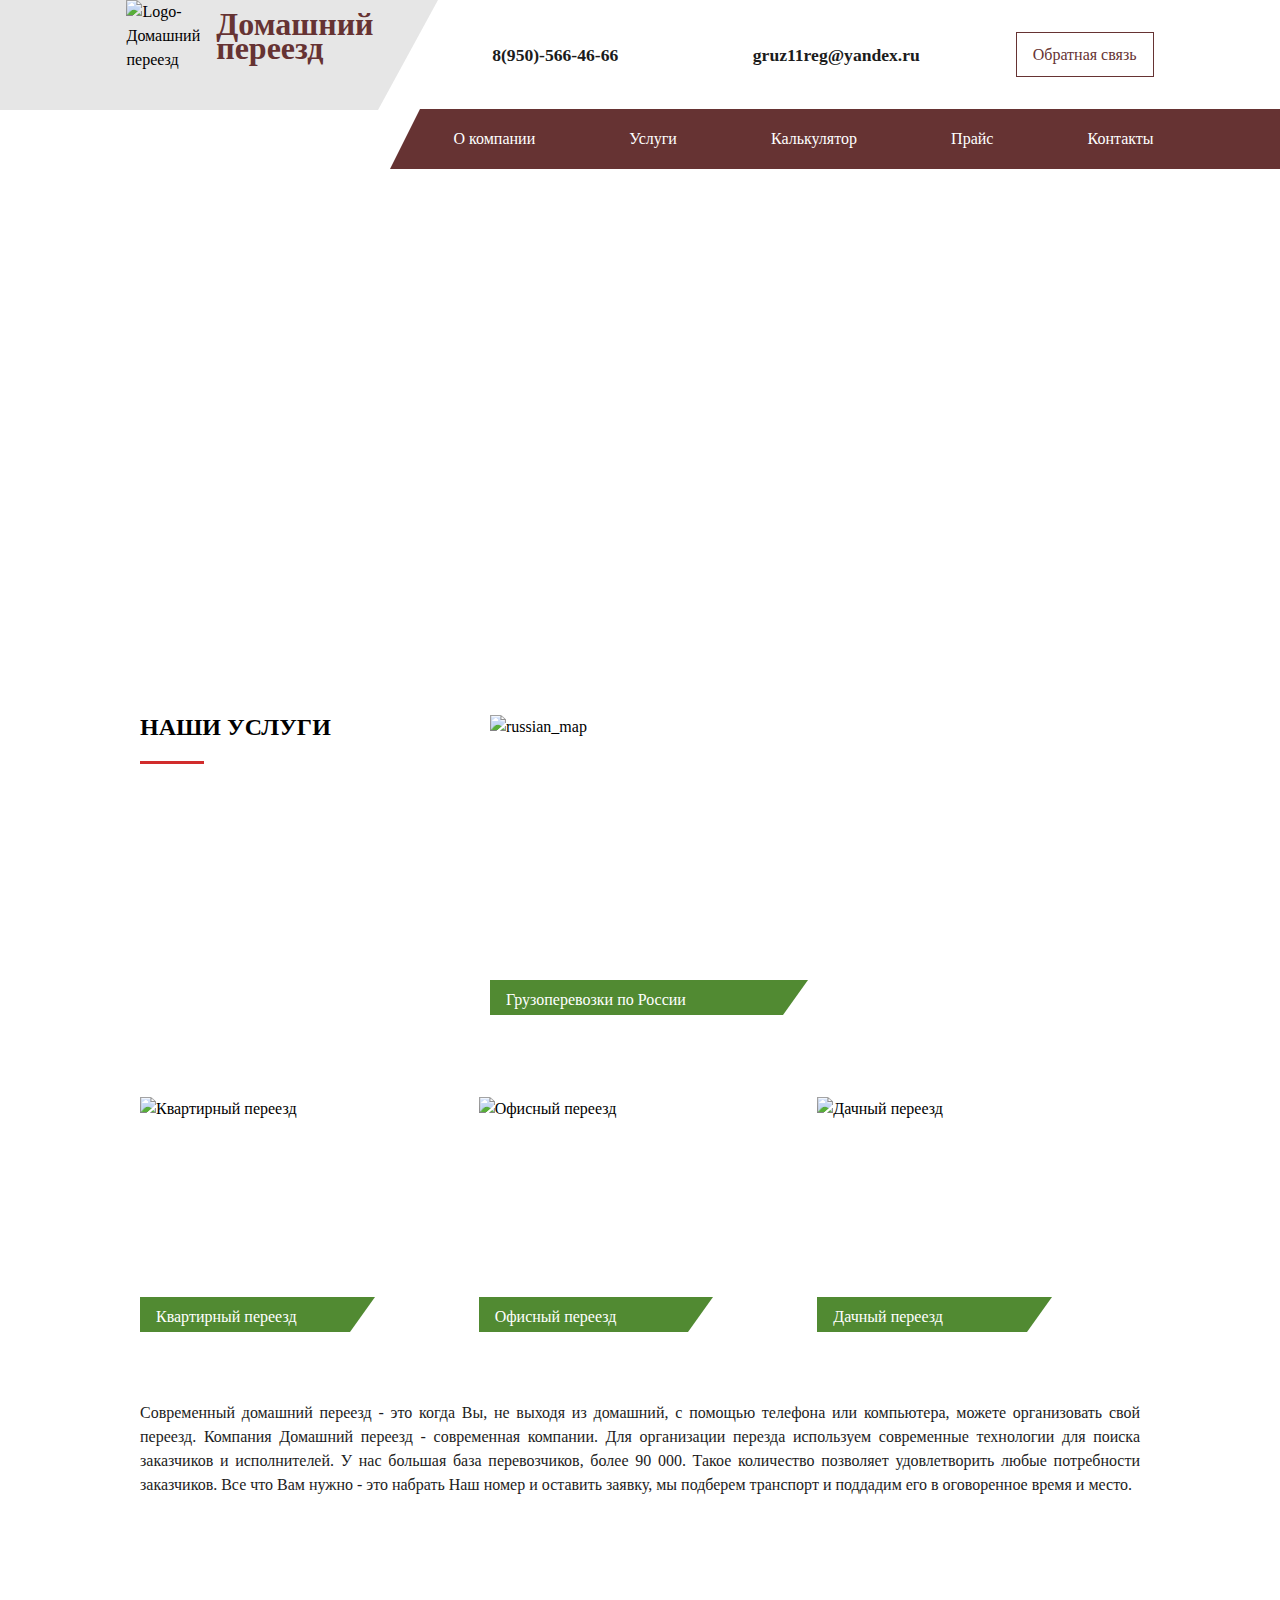
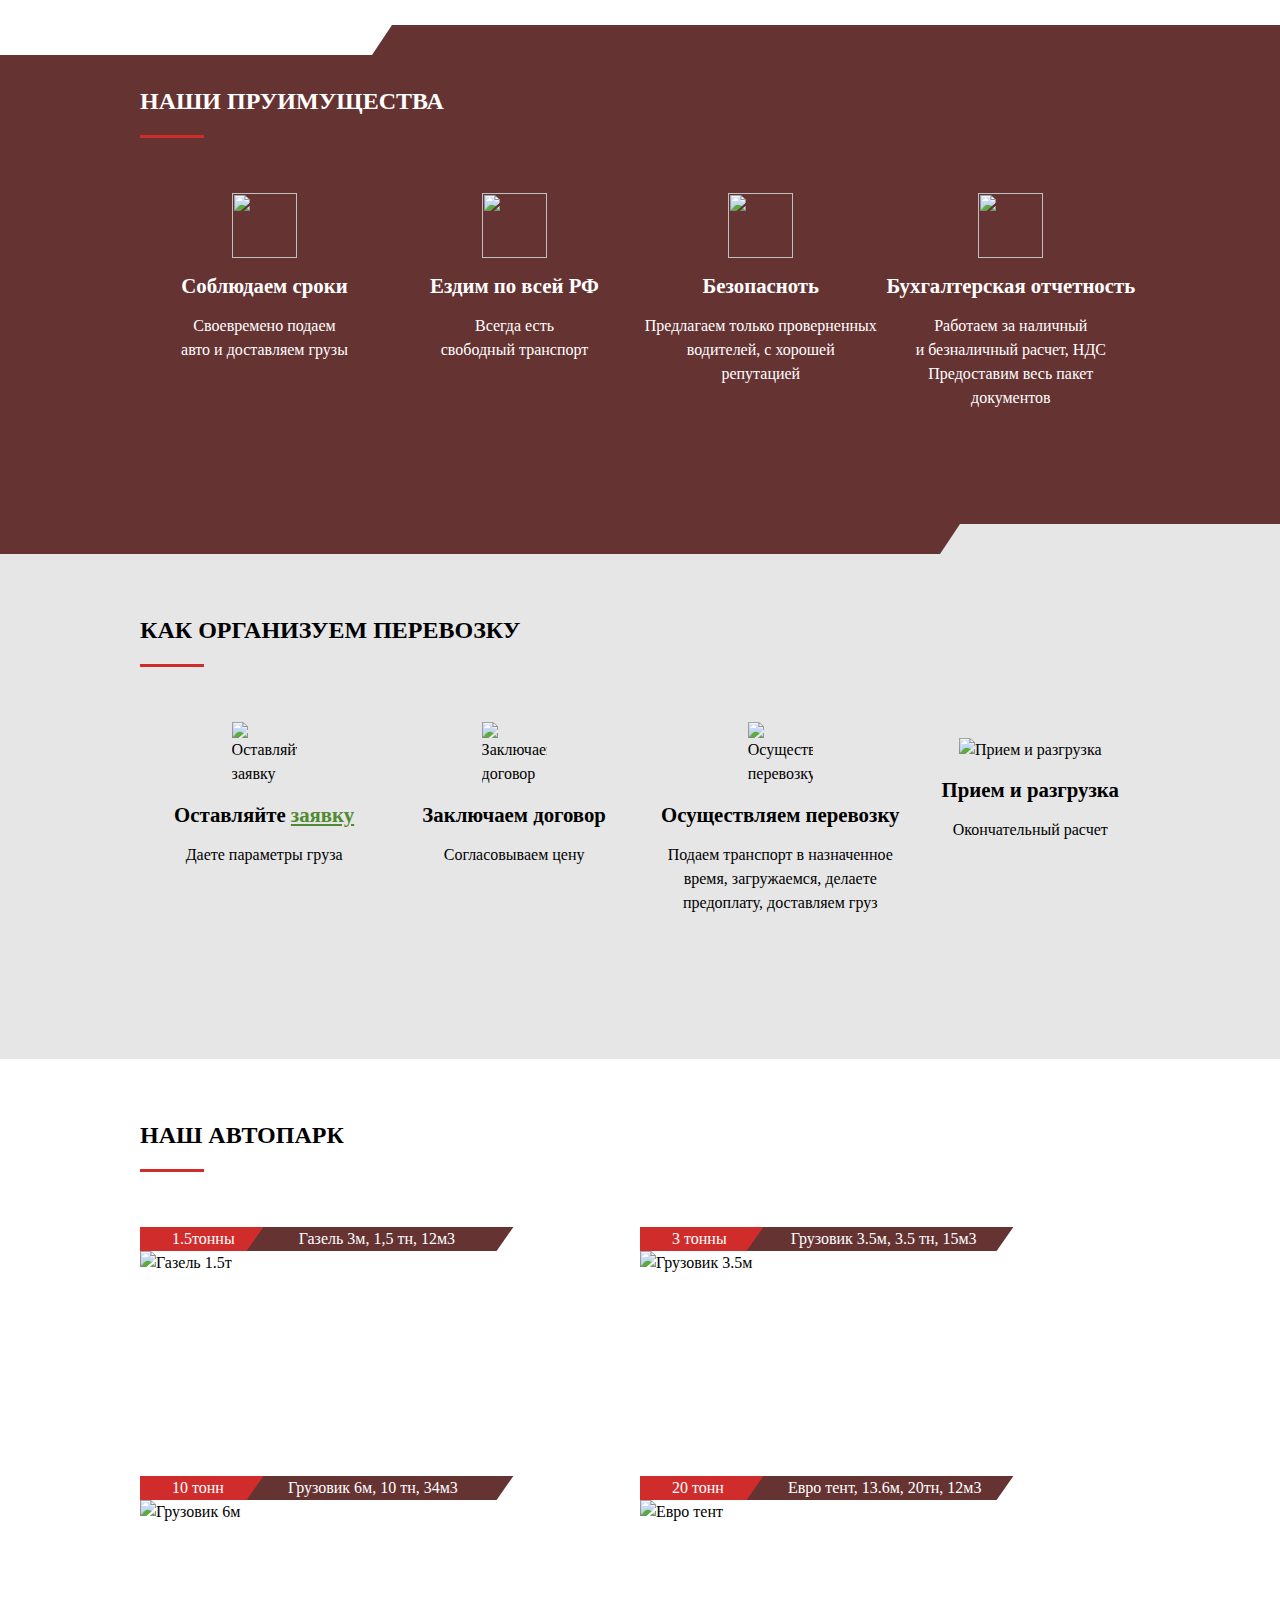
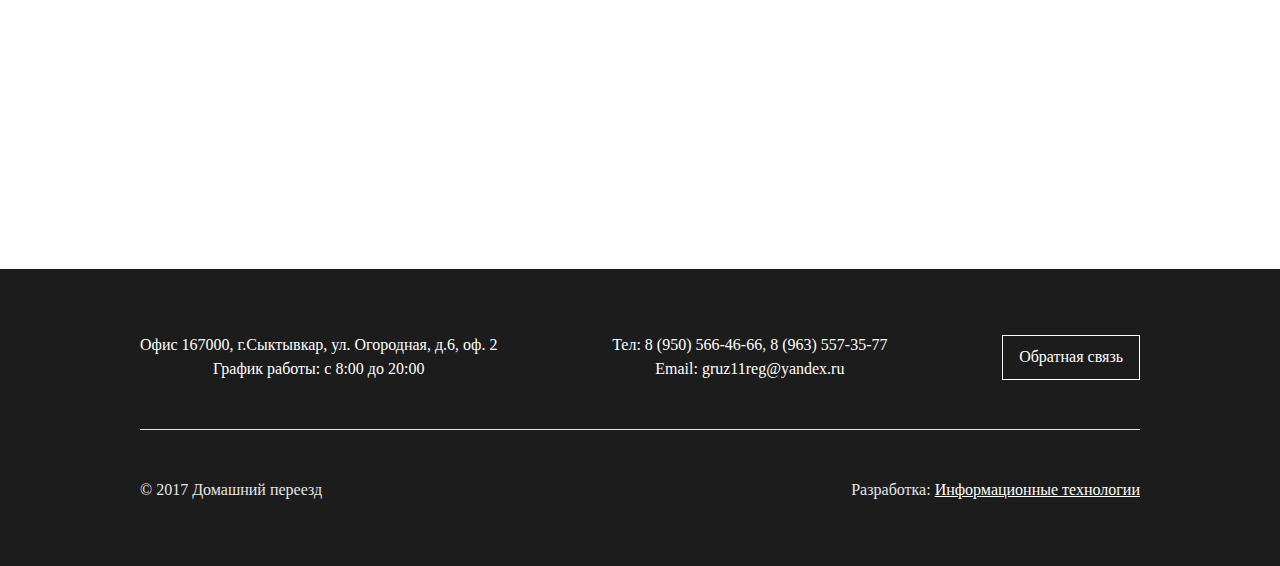
==== index.html @ 8b0a61b8 "." ====
<!DOCTYPE html>
<html lang="en" dir="ltr">
  <head>
    <meta charset="utf-8">
    <title>Домашний переезд</title>
    <meta name="viewport" content="width=device-width, initial-scale=1">
    <link rel="stylesheet" href="css/style.css">
    <script src='https://kit.fontawesome.com/a076d05399.js'></script>
  </head>
  <body>
    <div class="wrapper">
      <header class="header">
<!-- NAVIGATION START -->
        <nav class="nav nav__container">
          <div class="nav__logo">
            <img src="images/nav/logo.png" alt="Logo-Домашний переезд">
            <a href="index.html" class="logo">
              Домашний <br> переезд
            </a>
          </div>
          <div class="nav__main">
            <div class="nav__title">
              <ul class="nav__title-list">
                <li class="nav__title-item phone">
                  <a href="#" class="">8(950)-566-46-66</a>
                </li>
                <li class="nav__title-item email">
                  <a href="#">gruz11reg@yandex.ru</a>
                </li>
                <li class="nav__button">
                  <a href="#modal_ob" type="button" name="nav__button" class="button button_nav">
                    Обратная связь
                  </a>
                </li>
              </ul>
            </div>
            <div class="nav__subtitle">
              <ul class="nav__list">
                <li class="nav__link sub__nav">
                  <a href="about.html">О компании</a>
                  <ul class="sub-nav__list">
                    <li class="sub-nav__link">
                      <a href="requisites.html" class="sub-nav__link">Реквезиты</a>
                    </li>
                    <li class="sub-nav__link">
                      <a href="documents.html">Шаблоны Договора</a>
                    </li>
                    <li class="sub-nav__link">
                      <a href="#">Политика Конфидециальности</a>
                    </li>
                    <li class="sub-nav__link">
                      <a href="#">8(950)-566-46-66</a>
                    </li>
                    <li class="sub-nav__link">
                      <a href="#">gruz11reg@yandex.ru</a>
                    </li>
                  </ul>
                </li>
                <li class="nav__link sub__nav">
                  <a href="#">Услуги</a>
                  <ul class="sub-nav__list">
                    <li class="sub-nav__link">
                      <a href="#" class="sub-nav__link">Домашние переезды</a>
                    </li>
                    <li class="sub-nav__link">
                      <a href="#">Офисные переезды</a>
                    </li>
                  <li class="sub-nav__link">
                    <a href="#">Дачные переезды</a>
                  </li>
                  <li class="sub-nav__link">
                    <a href="#">Грузоперевозки по России</a>
                  </li>
                </ul>
              </li>
              <li class="nav__link">
                <a href="calculator.html">Калькулятор</a>
              </li>
              <li class="nav__link">
                <a href="price.html">Прайс</a>
              </li>
              <li class="nav__link">
                <a href="contact.html">Контакты</a>
              </li>
              <ul class="nav__mobile">
                <ul class="nav__icons">
                  <li>
                    <i class="fas fa-times"></i>
                  </li>
                  <li>
                    <i class="fas fa-bars"></i>
                  </li>
                </ul>
                <ul class="nav__mobile-links">
                  <li class="nav__mobile-item">
                    <a href="about.html">О компании</a>
                  </li>
                  <li class="nav__mobile-item">
                    <a href="services.html">Услуги</a>
                  </li>
                  <li class="nav__mobile-item">
                    <a href="calculator.html">Калькулятор</a>
                  </li>
                  <li class="nav__mobile-item">
                    <a href="price.html">Прайс</a>
                  </li>
                  <li class="nav__mobile-item">
                    <a href="contact.html">Контакты</a>
                  </li>
                </ul>
              </ul>
            </ul>
          </div>
        </div>
      </nav>
<!-- NAVIGATION END -->
    </header>
<!-- MAIN START -->
    <section class="main">
      <div class="main__container container">
        <div class="main__title">
          <h1>"За словом дело, <br> за делом результат"</h1>
        </div>
      </div>
    </section>
<!-- MAIN END -->
<!-- SERVICES START -->
    <section class="services">
      <div class="services__container container">
        <div class="main__content">
          <div class="services__top">
            <div class="services__title title">
              <h2>Наши услуги</h2>
            </div>
            <div class="services__subtitle">
              <ul class="services__list">
                <li class="services__item-img sub-img">
                  <img src="images/banner.png" alt="russian_map" title="russian_map">
                </li>
                <li class="services__link-item subtitle-link active--link">
                  <a href="#" class="services__link">Грузоперевозки по России</a>
                </li>
              </ul>
            </div>
          </div>
          <div class="services__bottom">
            <ul class="services__list">
              <li class="services__item-img">
                <img src="images/img1.jpg" alt="Квартирный переезд">
              </li>
              <li class="services__link-item">
                <a href="#" class="services__link">Квартирный переезд</a>
              </li>
            </ul>
            <ul class="services__list">
              <li class="services__item-img">
                <img src="images/img2.jpg"  alt="Офисный переезд">
              </li>
              <li class="services__link-item">
                <a href="#" class="services__link">Офисный переезд</a>
              </li>
            </ul>
            <ul class="services__list">
              <li class="services__item-img">
                <img src="images/img3.jpg"  alt="Дачный переезд">
              </li>
              <li class="services__link-item">
                <a href="#" class="services__link">Дачный переезд</a>
              </li>
            </ul>
          </div>
          <div class="services__description">
            <p class="services__text">Современный домашний переезд - это когда Вы, не выходя из домашний,
              с помощью телефона или компьютера, можете организовать свой переезд.
              Компания Домашний переезд - современная компании. Для организации перезда
              используем современные технологии для поиска заказчиков и исполнителей.
              У нас большая база перевозчиков, более 90 000. Такое количество позволяет
              удовлетворить любые потребности заказчиков. Все что Вам нужно - это набрать
              Наш номер и оставить заявку, мы подберем транспорт и поддадим его в
              оговоренное время и место.
            </p>
          </div>
        </div>
      </div>
    </section>
<!-- SERVICES END -->
<!-- ADVANTEGES START -->
    <section class="advanteges">
      <div class="advanteges__container container">
        <div class="main__content">
          <div class="advanteges__title title">
            <h2>Наши пруимущества</h2>
          </div>
          <div class="advanteges__subtitle subtitle subtitle-list">
            <ul class="advanteges__list list-icon">
              <li class="advanteges__item item">
                <img class="icon" src="images/icons_advanteges/time.png" alt="">
                <div class="advanteges__description description">
                  <h3>Соблюдаем сроки</h3>
                  <p>Своевремено подаем <br>авто и доставляем грузы</p>
                </div>
              </li>
              <li class="advanteges__item item">
                <img class="icon" src="images/icons_advanteges/way.png" alt="">
                <div class="advanteges__description description">
                  <h3>Ездим по всей РФ</h3>
                  <p>Всегда есть <br>свободный транспорт</p>
                </div>
              </li>
            </ul>
            <ul class="advanteges__list list-icon">
              <li class="advanteges__item item">
                <img class="icon" src="images/icons_advanteges/safety.png" alt="">
                <div class="advanteges__description description">
                  <h3>Безопасноть</h3>
                  <p>Предлагаем только проверненных <br> водителей, с хорошей <br> репутацией</p>
                </div>
              </li>
              <li class="advanteges__item item">
                <img class="icon" src="images/icons_advanteges/list.png" alt="">
                <div class="advanteges__description description">
                  <h3>Бухгалтерская отчетность</h3>
                  <p>Работаем за наличный <br> и безналичный расчет, НДС <br>
                  Предоставим весь пакет <br>документов </p>
                </div>
              </li>
            </ul>
          </div>
        </div>
      </div>
    </section>
<!-- ADVANTEGES END -->
<!-- TRANSPORTATION START -->
    <section class="transportation">
      <div class="transportation__container container">
        <div class="main__content">
          <div class="transportation__title title">
            <h2>Как организуем перевозку</h2>
          </div>
          <div class="transportation__subtitle subtitle subtitle-list">
            <!-- блок иконок начало-->
            <ul class="transportation__list list-icon">
              <!-- иконка с описанием  начало -->
              <li class="transportation__item item">
                <img class="icon" src="images/icons_transport/checklist.png" alt="Оставляйте заявку">
                <div class="transportation__description description">
                  <h3>
                    Оставляйте
                    <a href="#" class="transportation__link">заявку</a>
                  </h3>
                  <p>Даете параметры груза</p>
                </div>
              </li>
              <!-- иконка с описанием  конец -->
              <li class="transportation__item item">
                <img class="icon" src="images/icons_transport/document.png" alt="Заключаем договор">
                <div class="transportation__description description">
                  <h3>Заключаем договор</h3>
                  <p>Согласовываем цену</p>
                </div>
              </li>
            </ul>
            <!-- блок иконок конец-->
            <!-- блок иконок начало-->
            <ul class="transportation__list list-icon">
              <li class="transportation__item item">
                <img class="icon" src="images/icons_transport/truck.png" alt="Осуществляем перевозку">
                <div class="transportation__description description">
                  <h3>Осуществляем перевозку</h3>
                  <p>Подаем транспорт в назначенное <br> время, загружаемся,
                    делаете<br> предоплату, доставляем груз</p>
                </div>
              </li>
              <li class="transportation__item item">
                <img src="images/icons_transport/dev_box.png" alt="Прием и разгрузка">
                <div class="transportation__description description">
                  <h3>Прием и разгрузка</h3>
                  <p>Окончательный расчет</p>
                </div>
              </li>
            </ul>
            <!-- блок иконок конец-->
          </div>
        </div>
      </div>
    </section>
<!-- TRANSPORTATION END -->
<!-- TRUCKS START -->
    <section class="trucks">
      <div class="trucks__container container">
        <div class="main__content">
          <div class="trucks__title title">
            <h2>Наш Автопарк</h2>
          </div>
          <div class="trucks__category subtitle">
            <div class="trucks__description">
              <div class="trucks__list">
                <div class="trucks__item">
                  <div class="trucks__truckDescription">
                    <ul class="trucks__item-description">
                      <li>1.5тонны</li>
                      <li>Газель 3м, 1,5 тн, 12м3</li>
                    </ul>
                  </div>
                  <div class="trucks__imageTruck">
                    <img src="images/trucks/truck1.jpg" alt="Газель 1.5т">
                  </div>
                </div>
                <div class="trucks__item">
                  <div class="trucks__truckDescription">
                    <ul class="trucks__item-description">
                      <li>3 тонны</li>
                      <li>Грузовик 3.5м, 3.5 тн, 15м3</li>
                    </ul>
                  </div>
                  <div class="trucks__imageTruck">
                    <img src="images/trucks/truck2.jpg" alt="Грузовик 3.5м">
                  </div>
                </div>
              </div>
              <div class="trucks__list">
                <div class="trucks__item">
                  <div class="trucks__truckDescription">
                    <ul class="trucks__item-description">
                      <li>10 тонн</li>
                      <li>Грузовик 6м, 10 тн, 34м3</li>
                    </ul>
                  </div>
                  <div class="trucks__imageTruck">
                    <img src="images/trucks/truck3.jpg" alt="Грузовик 6м">
                  </div>
                </div>
                <div class="trucks__item">
                  <div class="trucks__truckDescription">
                    <ul class="trucks__item-description">
                      <li>20 тонн</li>
                      <li>Евро тент, 13.6м, 20тн, 12м3</li>
                    </ul>
                  </div>
                  <div class="trucks__imageTruck">
                    <img src="images/trucks/truck4.jpg" alt="Евро тент">
                  </div>
                </div>
              </div>
            </div>
          </div>
        </div>
      </div>
    </section>
<!-- TRUCKS END -->
<!-- FOOTER START -->
    <footer class="footer">
      <div class="footer__container container">
        <div class="main__content">
          <div class="footer__title">
            <ul class="footer__list">
              <li class="footer__item">
                Офис 167000, г.Сыктывкар, ул. Огородная, д.6, оф. 2
              </li>
              <li class="footer__item">
                График работы: с 8:00 до 20:00
              </li>
            </ul>
            <ul class="footer__list">
              <li class="footer__item">
                Тел: 8 (950) 566-46-66, 8 (963) 557-35-77
              </li>
              <li class="footer__item">
                Email: gruz11reg@yandex.ru
              </li>
            </ul>
            <ul class="footer__list">
              <li class="footer__button">
                <a href="#modal_ob" type="button" name="nav__button" class="button footer__button">
                  Обратная связь
                </a>
              </li>
            </ul>
        </div>
        <div class="footer__subtitle">
          <ul class="footer__list-sub">
            <li class="footer__item-sub">
              © 2017 Домашний переезд
            </li>
            <li class="footer__item-sub">
              Разработка: <a href="#">Информационные технологии</a>
            </li>
          </ul>
        </div>
      </div>
    </div>
    </footer>
<!-- FOOTER END -->
    <div class="popup" id="modal">
      <div class="popup__overlay">
        <div class="popup__body">
          <div class="popup__list modal_ob_list">
            <ul>
              <li>Оставить заявку</li>
              <li>Закрыть</li>
              <li>
                <a href="#" class="popup__close button__close">
                  <i class="fas fa-times"></i>
                </a>
              </li>
            </ul>
          </div>
          <div class="popup__fields">
            <form class="popup-z__container" action="index.html" method="post">
              <label for="popup-z__name">Имя</label>
              <input id="popup-z__name" type="text" name="name" value="Имя">
              <label for="popup-z__phone">Телефон</label>
              <input id="popup-z__phone" type="phone" name="phone" value="Телефон">
              <label for="popup-z__text">Краткая информация</label>
              <textarea name="name" rows="8" cols="80"></textarea>
            </form>
            <div class="custom__checkbox" >
              <input id="custom__checkbox" type="checkbox" name="checkbox" value="checkbox">
              <label for="custom__checkbox">Согласен на обработку <br> персональных данных </label>
            </div>
          </div>
          <a href="#modal_ob" type="button" name="nav__button" class="button button__popup-z">
            Обратная связь
          </a>
        </div>
      </div>
    </div>
  </div>
  <div class="popup" id="modal_ob">
    <div class="popup__overlay">
      <div class="popup__body body-modal_ob">
        <div class="popup__list">
          <ul>
            <li>Форма обратной связи</li>
            <li>Закрыть</li>
            <li>
              <a href="#" class="popup__close button__close">
                <i class="fas fa-times"></i>
              </a>
            </li>
          </ul>
        </div>
        <div class="popup__fields">
          <form class="popup__container" action="index.html" method="post">
            <label for="popup-ob__name">Ваше имя</label>
            <input id="popup-ob__name" type="text" name="name" value="Имя">
            <label for="popup-ob__phone">Телефон</label>
            <input id="popup-ob__phone" type="phone" name="phone" value="Телефон">
          </form>
          <div class="custom__checkbox" >
            <input id="custom__checkbox" type="checkbox" name="checkbox" value="checkbox">
            <label for="custom__checkbox">Согласен на обработку <br> персональных данных </label>
          </div>
        </div>
        <a href="#modal_ob" type="button" name="nav__button" class="button button__popup-z">
          Обратная связь
        </a>
      </div>
    </div>
  </div>
    <script
			  src="https://code.jquery.com/jquery-3.5.1.js"
			  integrity="sha256-QWo7LDvxbWT2tbbQ97B53yJnYU3WhH/C8ycbRAkjPDc="
			  crossorigin="anonymous"></script>
    <script type="text/javascript" src="js/script.js"></script>
  </body>
</html>
---- css/style.css ----
* {
  margin: 0;
  padding: 0;
  box-sizing: border-box; }

html {
  height: 100vh;
  line-height: 1.5rem;
  -webkit-text-size-adjust: 100%;
  /* 2 */ }

a {
  display: inline-block;
  text-decoration: none;
  color: #FFF;
  cursor: pointer; }

a,
a:hover,
a:focus,
a:active,
a.active {
  outline: 0; }

ul {
  list-style: none; }

select {
  /* for Firefox */
  /*remove arrow*/
  -moz-appearance: none;
  /* for Chrome */
  -webkit-appearance: none; }
  select::-ms-expand {
    display: none; }

button,
input {
  outline: none; }

body {
  margin: 0;
  padding: 0;
  box-sizing: border-box;
  height: 100%; }

main {
  display: block; }

h1 {
  font-size: 1.5rem;
  margin: 0.67em 0; }

hr {
  box-sizing: content-box;
  /* 1 */
  height: 0;
  /* 1 */
  overflow: visible;
  /* 2 */ }

abbr[title] {
  border-bottom: none;
  /* 1 */
  text-decoration: underline;
  /* 2 */
  -webkit-text-decoration: underline dotted;
  text-decoration: underline dotted;
  /* 2 */ }

img {
  border-style: none; }

button,
input,
optgroup,
select,
textarea {
  font-family: inherit;
  /* 1 */
  font-size: 100%;
  /* 1 */
  margin: 0;
  /* 2 */ }

button,
input {
  /* 1 */
  overflow: visible; }

button,
select {
  /* 1 */
  text-transform: none; }

button,
[type="button"],
[type="reset"],
[type="submit"] {
  -webkit-appearance: button; }

button::-moz-focus-inner,
[type="button"]::-moz-focus-inner,
[type="reset"]::-moz-focus-inner,
[type="submit"]::-moz-focus-inner {
  border-style: none;
  padding: 0; }

button:-moz-focusring,
[type="button"]:-moz-focusring,
[type="reset"]:-moz-focusring,
[type="submit"]:-moz-focusring {
  outline: 1px dotted ButtonText; }

textarea {
  overflow: auto; }

[type="checkbox"],
[type="radio"] {
  box-sizing: border-box;
  /* 1 */
  padding: 0;
  /* 2 */ }

[type="number"]::-webkit-inner-spin-button,
[type="number"]::-webkit-outer-spin-button {
  height: auto; }

[type="search"] {
  -webkit-appearance: textfield;
  /* 1 */
  outline-offset: -2px;
  /* 2 */ }

[type="search"]::-webkit-search-decoration {
  -webkit-appearance: none; }

::-webkit-file-upload-button {
  -webkit-appearance: button;
  /* 1 */
  font: inherit;
  /* 2 */ }

template {
  display: none; }

[hidden] {
  display: none; }

.nav__mobile {
  display: none; }
.nav__icons {
  display: none;
  padding: 1rem; }
.nav__mobile-links {
  position: absolute;
  top: 0;
  left: 0;
  width: 100%;
  height: 100vh;
  z-index: -1;
  display: flex;
  align-items: center;
  justify-content: center;
  flex-direction: column;
  background-color: #e6e6e6;
  opacity: 0;
  transform: scale(0);
  transition: .5s; }
.nav__mobile-item {
  padding: 1.5rem; }
  .nav__mobile-item > a {
    font-size: 2rem;
    color: #000; }
  .nav__mobile-item > a:hover {
    color: #000; }

.menu_open .nav__mobile-links {
  opacity: 1;
  transform: scale(1); }

.menu_open .nav__icons .fa-times {
  display: block; }

.menu_open .nav__icons .fa-bars {
  display: none; }

.fa-times {
  font-size: 1.5rem;
  color: #663333; }

.fa-bars {
  font-size: 1.5rem;
  color: #FFF; }

@media screen and (max-width: 1199px) {
  .nav__mobile {
    display: block; }

  .nav__list {
    justify-content: space-between; }

  .nav__link {
    display: none;
    padding: 0 1rem;
    font-size: 1rem;
    color: #FFF; }
    .nav__link:last-child {
      padding-right: 0rem; }
    .nav__link > a:hover {
      color: #000; }

  .nav__icons {
    display: flex;
    align-items: center;
    justify-content: center;
    flex-direction: row;
    z-index: 10;
    cursor: pointer; }

  .nav__icons .fa-times {
    display: none; } }
.wrapper {
  display: flex;
  align-items: normal;
  justify-content: normal;
  flex-direction: column;
  min-height: 100%;
  overflow: hidden; }

.header {
  position: relative; }

.main__content {
  padding: 4rem 0; }

.nav__container {
  max-width: 1000px;
  margin: 0 auto; }

.container {
  max-width: 1000px;
  margin: 0 auto; }

.logo {
  display: flex;
  align-items: center;
  justify-content: center;
  flex-direction: row;
  margin: 0 5rem 0 1rem;
  font-size: 2rem;
  color: #663333;
  font-weight: 900; }

.nav {
  display: flex;
  align-items: baseline;
  justify-content: center;
  flex-direction: row; }
  .nav__logo {
    flex: 0 0 30%;
    display: flex;
    align-items: center;
    justify-content: flex-end;
    flex-direction: row; }
  .nav__main {
    flex: 0 0 70%;
    z-index: 1;
    display: flex;
    align-items: center;
    justify-content: center;
    flex-direction: column;
    align-self: flex-start;
    background-color: #FFF; }
  .nav__title {
    width: 100%;
    margin: 2rem 0; }
  .nav__title-item > a {
    font-size: 1.1rem;
    color: #1c1c1c;
    font-weight: bold; }
  .nav__subtitle {
    width: 100%; }
  .nav__subtitle::before {
    content: "";
    position: absolute;
    z-index: -1;
    bottom: 0;
    height: 0;
    width: 100%;
    border-bottom: 60px solid #663333;
    border-left: 30px solid transparent;
    transform: translateX(-4rem); }
  .nav__link {
    position: relative;
    padding: 18px 0; }

.nav__logo::before {
  content: "";
  position: absolute;
  z-index: -1;
  top: 0;
  height: 0;
  width: 100%;
  border-top: 110px solid #e6e6e6;
  border-right: 60px solid transparent;
  transform: translateX(-1rem); }

.button {
  display: inline-block;
  padding: .6rem 1rem;
  border: 1px solid #663333;
  background: none;
  color: #663333;
  cursor: pointer;
  transition: .5s; }

.button_nav:hover {
  background-color: #663333;
  color: #FFF; }

.phone::before,
.email::before {
  content: "\f87b";
  margin-right: 1rem;
  font-family: "Font Awesome 5 Free";
  font-weight: 900;
  color: #663333;
  font-size: 1.5rem; }

.email::before {
  content: "\f0e0"; }

.nav__list,
.nav__title-list {
  display: flex;
  align-items: center;
  justify-content: space-between;
  flex-direction: row; }

@media screen and (max-width: 1199px) {
  .container {
    padding: 5rem 1rem; }

  .nav {
    flex-flow: column; }
    .nav__main {
      width: 100%; }
    .nav__title {
      margin: 0; }
    .nav__title-list {
      display: none; }
    .nav__list {
      justify-content: flex-end; }
    .nav__logo {
      width: 100%;
      justify-content: center;
      text-align: center; }
    .nav__logo::before {
      border-right: 0;
      transform: translateX(0); }
    .nav__subtitle::before {
      left: 0;
      border-left: 0;
      transform: translateX(0); }

  .logo {
    margin-right: 0; } }
.sub-nav__list {
  display: none;
  position: absolute;
  top: 60px;
  left: -25px;
  min-width: 300px;
  background-color: #FFF; }

.nav__list > li:hover .sub-nav__list {
  display: block; }

.nav__link {
  position: relative; }
.nav__link:hover::before {
  content: '';
  position: absolute;
  bottom: 0;
  width: 100%;
  height: 3px;
  background-color: #d12c2c; }

.sub-nav__link > a {
  position: relative;
  z-index: 10;
  color: #000;
  padding: .8rem 2.5rem;
  width: 100%;
  transition: .5s; }
  .sub-nav__link > a:hover {
    background-color: #d12c2c;
    color: #FFF; }
  .sub-nav__link > a:before {
    content: "\f054";
    position: absolute;
    left: 20px;
    color: #000;
    font-family: "Font Awesome 5 Free";
    font-weight: 900;
    font-size: .7rem; }
  .sub-nav__link > a:hover:before {
    color: #FFF; }

.sub__nav > a:before {
  content: "\f0dd";
  position: absolute;
  right: -20px;
  color: #FFF;
  font-family: "Font Awesome 5 Free";
  font-weight: 900;
  font-size: 1rem; }

.main {
  flex: 1 0 auto;
  position: relative;
  overflow-x: hidden;
  width: 100%;
  height: 50vh;
  background: url(../images/main/main.png) no-repeat center center;
  background-size: cover; }
  .main__container {
    height: 100%; }
  .main__title > h1 {
    color: #FFF;
    font-size: calc(35px + (50 - 35) * ((100vw - 320px) / (1920 - 320)));
    line-height: 2.5rem; }

.main__container::before {
  content: "";
  position: absolute;
  bottom: 0;
  height: 0;
  width: 100%;
  border-bottom: 25px solid #FFF;
  border-left: 24px solid transparent;
  z-index: 1;
  transform: translateX(46rem); }

.main__title {
  display: flex;
  align-items: flex-end;
  justify-content: flex-end;
  flex-direction: row;
  height: 100%;
  padding: 3rem 0; }

@media screen and (max-width: 1199px) {
  .main__title {
    justify-content: center;
    align-items: center; } }
.title {
  width: 100%; }
  .title > h2 {
    position: relative;
    font-size: 1.5rem;
    color: #000;
    font-weight: bold;
    text-transform: uppercase; }
    .title > h2::before {
      position: absolute;
      content: "";
      bottom: -25px;
      height: 3px;
      width: 4rem;
      background-color: #d12c2c; }

.subtitle {
  margin: 5rem 0; }

.services,
.services__bottom,
.services__subtitle {
  display: flex;
  align-items: center;
  justify-content: center;
  flex-direction: row; }

.services {
  flex: 1 0 auto;
  flex-flow: column; }
  .services__top {
    margin: 2rem 0;
    display: flex;
    align-items: flex-start;
    justify-content: normal;
    flex-direction: row; }
  .services__title {
    flex: 0 0 35%; }
  .services__subtitle {
    flex: 0 0 65%; }
  .services__link {
    position: relative;
    z-index: 1;
    bottom: 0;
    margin: .5rem 0;
    padding: 0 1rem;
    width: 60%; }
  .services__link-item {
    position: relative; }
  .services__link-item:before {
    content: "";
    position: absolute;
    z-index: -1;
    left: 0;
    height: 0%;
    width: 65%;
    border-top: 35px solid #518a32;
    border-right: 25px solid transparent;
    transition: .5s; }
  .services__list {
    flex: 1;
    position: relative; }
  .services__item-img {
    position: relative;
    width: 100%;
    padding-bottom: 20%;
    min-height: 200px; }
  .services__list:nth-child(even) {
    margin: 0 1rem; }
  .services__item-img > img {
    position: absolute;
    top: 0;
    left: 0;
    width: 100%;
    height: 100%;
    -o-object-position: center;
    object-position: center;
    -o-object-fit: cover;
    object-fit: cover; }
  .services__text {
    font-size: 1rem;
    color: #1c1c1c;
    text-align: justify; }
  .services__description {
    padding: 4rem 0; }

.sub-img {
  position: relative;
  width: 100%;
  padding-bottom: 35%;
  min-height: 350px; }

.subtitle-link {
  position: absolute;
  transform: translateY(-85px);
  width: 450px; }

@media screen and (max-width: 991px) {
  .title {
    margin-bottom: 3rem; }

  .services__subtitle {
    width: 100%; }
  .services__list {
    width: 100%; }
  .services__top {
    flex-flow: column; } }
@media screen and (max-width: 768px) {
  .services__bottom {
    flex-direction: column; }

  .services__list:nth-child(even) {
    margin: 3rem 0; } }
.advanteges {
  flex: 1 0 auto;
  background-color: #663333; }
  .advanteges__container {
    position: relative; }
  .advanteges__title > h2 {
    color: #FFF; }
  .advanteges__description > p {
    color: #FFF; }

.description {
  display: flex;
  align-items: center;
  justify-content: flex-start;
  flex-direction: column;
  margin-top: 1rem; }
  .description > h3 {
    margin-bottom: 1rem;
    font-size: 1.3rem;
    color: #FFF; }
  .description > p {
    text-align: center; }

.list-icon {
  display: flex;
  align-items: baseline;
  justify-content: space-around;
  flex-direction: row;
  width: 100%; }

.icon {
  height: 65px;
  width: 65px; }

.subtitle-list {
  display: flex;
  align-items: baseline;
  justify-content: center;
  flex-direction: row; }

.advanteges {
  overflow-x: hidden; }

.advanteges__container::after {
  content: "";
  position: absolute;
  top: 0;
  height: 0;
  width: 100%;
  border-top: 30px solid #FFF;
  border-right: 20px solid transparent;
  z-index: 1;
  transform: translateX(-48rem); }

.advanteges__container::before {
  content: "";
  position: absolute;
  bottom: 0;
  height: 0;
  width: 100%;
  border-bottom: 30px solid #e6e6e6;
  border-left: 20px solid transparent;
  z-index: 1;
  transform: translateX(50rem); }

@media screen and (max-width: 991px) {
  .subtitle-list {
    flex-flow: column; }

  .item {
    margin-bottom: 1.5rem; } }
@media screen and (max-width: 768px) {
  .list-icon {
    flex-flow: column;
    justify-content: center;
    align-items: center; } }
.transportation {
  flex: 1 0 auto;
  background-color: #e6e6e6; }
  .transportation__link {
    color: #518a32;
    text-decoration: underline; }

.transportation__description > h3 {
  color: #000; }

.item {
  display: flex;
  align-items: center;
  justify-content: flex-start;
  flex-direction: column; }

.transportation__item {
  position: relative; }
  .transportation__item::before {
    position: absolute;
    right: -50px;
    top: 35px;
    content: "\f30b";
    font-family: "Font Awesome 5 Free";
    font-weight: 900;
    color: #000;
    font-size: 1rem; }

@media screen and (max-width: 768px) {
  .transportation__item {
    position: relative; }
    .transportation__item::before {
      position: absolute;
      top: -25px;
      content: "\f30b";
      font-family: "Font Awesome 5 Free";
      font-weight: 900;
      color: #000;
      font-size: 1rem; } }
.trucks__description {
  position: relative;
  display: flex;
  align-items: center;
  justify-content: center;
  flex-direction: column;
  width: 100%; }
.trucks__list {
  display: inherit;
  flex-flow: row;
  width: 100%; }
.trucks__item {
  width: 100%; }
.trucks__truckDescription {
  width: 100%; }
.trucks__item-description {
  display: flex;
  position: relative;
  z-index: 1;
  width: 100%;
  overflow: hidden; }
  .trucks__item-description > li {
    margin: 0 2rem;
    color: #FFF; }
.trucks__imageTruck {
  position: relative;
  padding-bottom: 45%;
  min-height: 175px; }
.trucks__imageTruck > img {
  position: absolute;
  top: 0;
  left: 0;
  width: 100%;
  height: 100%;
  -o-object-position: center;
  object-position: center;
  -o-object-fit: cover;
  object-fit: cover; }

.trucks__item-description::before {
  content: "";
  position: absolute;
  z-index: -1;
  top: 0;
  left: 0;
  height: 100%;
  width: 365px;
  background-color: #663333;
  transform: skewX(-35deg); }

.trucks__item-description::after {
  content: "";
  position: absolute;
  z-index: -1;
  top: 0;
  left: -10px;
  height: 100%;
  width: 125px;
  background-color: #d12c2c;
  transform: skewX(-35deg); }

@media screen and (max-width: 991px) {
  .trucks__list {
    flex-flow: column; }

  .trucks__item-description::before {
    width: 300px; }

  .trucks__item-description::after {
    width: 100px; }

  .trucks__item-description > li {
    margin: 0 1rem; } }
.footer {
  flex: 0 0 auto;
  background-color: #1c1c1c; }
  .footer__title {
    display: flex;
    align-items: center;
    justify-content: space-between;
    flex-direction: row;
    margin-bottom: 3rem; }
  .footer__list {
    display: flex;
    align-items: center;
    justify-content: center;
    flex-direction: column; }
  .footer__item {
    color: #FFF; }
  .footer__button {
    color: #FFF;
    border-color: #FFF; }
  .footer__subtitle {
    border-top: 1px solid #e6e6e6; }
  .footer__list-sub {
    margin-top: 3rem;
    display: flex;
    align-items: center;
    justify-content: space-between;
    flex-direction: row; }
  .footer__item-sub {
    color: #e6e6e6; }
  .footer__item-sub > a {
    text-decoration: underline; }

.footer__button:hover {
  background-color: #FFF;
  color: #000; }

@media screen and (max-width: 1199px) {
  .footer__container {
    padding: 5rem 1rem; } }
@media screen and (max-width: 991px) {
  .footer__title {
    flex-flow: column; }

  .footer__list {
    margin-bottom: 1rem; } }
@media screen and (max-width: 768px) {
  .footer__list-sub {
    flex-flow: column; }

  .footer__item-sub {
    margin-bottom: 1rem; } }
.about {
  flex: 1 0 auto; }
  .about__text {
    padding: 1rem 0; }

.contact {
  flex: 1 0 auto; }
  .contact__subtitle {
    margin-top: 5rem; }
  .contact__subtitle > h3 {
    margin-bottom: 2rem; }
  .contact__map {
    margin-top: 3rem; }
  .contact__button {
    margin: 3rem 0 5rem 0;
    border: 1px solid #518a32;
    color: #518a32; }
  .contact__button:hover {
    background-color: #518a32;
    color: #FFF; }

#map {
  width: 100%;
  height: 400px; }

.documents {
  flex: 1 0 auto; }
  .documents__subtitle > h3 {
    padding-bottom: 2rem; }
  .documents__list, .documents__item {
    display: flex;
    align-items: center;
    justify-content: flex-start;
    flex-direction: row; }
  .documents__item:nth-child(even) {
    padding-left: 1rem; }
  .documents__item > a {
    color: #518a32;
    text-decoration: underline;
    padding-left: 1rem; }

.requisites {
  flex: 1 0 auto; }
  .requisites__subtitle {
    margin-top: 5rem; }
  .requisites__download {
    display: flex;
    align-items: center;
    justify-content: flex-start;
    flex-direction: row; }
  .requisites__download {
    margin-top: 2rem; }
  .requisites__download > a {
    color: #518a32;
    text-decoration: underline;
    padding-left: 1rem; }

.ourServices {
  flex: 1 0 auto; }
  .ourServices__subtitle {
    margin-top: 5rem; }
  .ourServices__description {
    margin: 2rem 0; }
  .ourServices__description > ul {
    margin: 2rem 0;
    display: flex;
    align-items: flex-start;
    justify-content: center;
    flex-direction: column; }
  .ourServices__description > ul > li {
    position: relative;
    display: inline-block;
    width: 215px;
    margin: .5rem 0;
    padding: 0 1rem;
    background-color: #518a32;
    color: #FFF; }
  .ourServices__description > ul > li:before {
    content: '';
    position: absolute;
    z-index: -1;
    top: 0;
    left: 0;
    width: 100%;
    height: 100%;
    border-top: 25px solid #518a32;
    border-right: 25px solid transparent; }

.calculator {
  flex: 1 0 auto; }
  .calculator__select {
    margin-top: 5rem; }
  .calculator__destanation {
    display: flex;
    align-items: normal;
    justify-content: normal;
    flex-direction: row; }
  .calculator__item {
    padding-right: 2rem;
    display: flex;
    align-items: normal;
    justify-content: normal;
    flex-direction: column; }

.calculator__item > select, input {
  min-height: 35px;
  width: 100%;
  padding: 0 1rem;
  border: none;
  background-color: #e6e6e6;
  color: #000; }

.weigh {
  position: relative;
  flex: 0 0 15%; }
  .weigh:before {
    position: absolute;
    right: 45px;
    bottom: 5px;
    content: "\f0dd";
    font-family: "Font Awesome 5 Free";
    font-weight: 900;
    color: #000;
    font-size: 1rem; }

.fromLocation, .toLocation {
  flex: 0 0 30%; }

@media screen and (max-width: 991px) {
  .calculator__destanation {
    flex-flow: column; }

  .calculator__item {
    padding-right: 0; } }
.price {
  flex: 1 0 auto; }
  .price__weigh {
    position: relative;
    display: flex; }
  .price__weigh::after {
    content: '';
    z-index: -1;
    position: absolute;
    top: 0;
    left: 0;
    border-right: 25px solid transparent;
    border-top: 40px solid #663333;
    width: 60%; }
  .price__item {
    position: relative;
    width: 125px;
    padding: .5rem 1rem;
    cursor: pointer; }
  .price__item > a {
    position: relative;
    color: #FFF;
    z-index: 2; }

.breadcrumb {
  margin: 1rem 0; }
  .breadcrumb__list {
    display: flex;
    align-items: center;
    padding: 1rem 0; }
  .breadcrumb__item > a {
    color: #663333; }
  .breadcrumb__item {
    position: relative;
    padding-right: 1.5rem; }
    .breadcrumb__item:not(:last-child):before {
      position: absolute;
      right: 10px;
      content: "\f054";
      font-family: "Font Awesome 5 Free";
      font-weight: 900;
      color: #000;
      font-size: .5rem; }

.price__item::before {
  content: '';
  z-index: -1;
  position: absolute;
  top: 0;
  left: 0;
  border-right: 25px solid transparent;
  border-top: 40px solid #663333;
  width: 80%; }

.price__weigh > li:hover::before {
  content: '';
  z-index: 1;
  position: absolute;
  top: 0;
  left: 0;
  border-right: 25px solid transparent;
  border-top: 40px solid #d12c2c;
  width: 80%; }

.price__weigh::after {
  content: '';
  z-index: -1;
  position: absolute;
  top: 0;
  left: 0;
  border-right: 25px solid transparent;
  border-top: 40px solid #663333;
  width: 60%; }

.trucks-price {
  display: flex;
  flex-direction: row; }
  .trucks-price__image {
    padding: 1rem; }
  .trucks-price__description-model {
    display: flex;
    padding: 2rem;
    width: 100%; }
  .trucks-price__picture {
    display: flex;
    flex: 1; }
    .trucks-price__picture__image {
      flex: 1;
      position: relative;
      width: 100%;
      padding-bottom: 15%;
      min-height: 100px;
      overflow: hidden; }
      .trucks-price__picture__image > img {
        position: absolute;
        top: 0;
        left: 0;
        width: 100%;
        height: 100%;
        -o-object-position: center;
        object-position: center;
        -o-object-fit: cover;
        object-fit: cover; }
  .trucks-price__description {
    flex: 1;
    background-color: #e6e6e6; }
  .trucks-price__model {
    flex: 1; }

.description-truck__list {
  flex: 1;
  margin-bottom: 1rem; }
  .description-truck__list > li:nth-child(even) {
    padding: 1rem 0; }

@media screen and (max-width: 991px) {
  .price__weigh {
    flex-flow: column; }
  .price__item {
    margin: .5rem 0; }
  .price__weigh::after {
    transform: scale(0);
    width: 0; }

  .trucks {
    flex-flow: column; }
    .trucks__picture {
      flex-flow: column; }
    .trucks__image {
      display: flex;
      justify-content: center; } }
.popup {
  display: none;
  position: fixed;
  z-index: 100;
  left: 0;
  top: 0;
  width: 100%;
  height: 100%; }

.popup__open {
  display: block; }

.popup__overlay {
  position: absolute;
  display: flex;
  align-items: center;
  justify-content: center;
  flex-direction: column;
  width: 100%;
  height: 100%;
  background-color: rgba(49, 41, 41, 0.88); }

.popup__body {
  position: relative;
  overflow-x: hidden;
  display: flex;
  align-items: center;
  justify-content: center;
  flex-direction: column;
  width: 400px;
  height: 600px;
  background-color: #FFF; }
  .popup__body > button {
    width: 35%;
    border: 1px solid #663333;
    color: #663333; }
  .popup__body:before {
    content: "";
    position: absolute;
    z-index: 1;
    top: 0;
    left: 0;
    height: 0;
    width: 100%;
    border-top: 45px solid #633;
    border-right: 30px solid transparent;
    transform: translateX(-10rem); }

.popup__list {
  position: absolute;
  top: 0;
  left: 0;
  z-index: 1;
  color: #663333;
  width: 100%; }
  .popup__list > ul {
    display: flex;
    align-items: center;
    justify-content: space-between;
    flex-direction: row; }
  .popup__list > ul > li:first-child {
    color: #FFF;
    padding-left: 6rem; }
  .popup__list > ul > li:nth-child(2) {
    margin-left: 3rem; }

.popup__close {
  color: #663333; }
  .popup__close > i {
    padding: 10px;
    color: #663333;
    cursor: pointer; }

.popup__container {
  max-width: 250px; }
  .popup__container > textarea {
    padding: .6rem;
    width: 100%;
    height: 120px;
    border: none;
    background-color: #e6e6e6; }

.popup__container {
  align-self: center; }
  .popup__container > input {
    border: none;
    background-color: #e6e6e6;
    padding: .6rem; }

.checkbox {
  position: relative;
  padding: 1rem 0;
  display: flex;
  flex-flow: row-reverse; }
  .checkbox > input {
    flex: 0 0 30%; }
  .checkbox > label {
    flex: 0 0 70%; }

.custom__checkbox {
  display: flex;
  justify-content: center;
  position: relative;
  margin: 1rem 0; }

#custom__checkbox {
  position: absolute;
  z-index: -1;
  opacity: 0; }

#custom__checkbox + label {
  display: inline-flex;
  align-items: center;
  -webkit-user-select: none;
  -moz-user-select: none;
  -ms-user-select: none;
  user-select: none; }

#custom__checkbox + label::before {
  content: '';
  position: absolute;
  display: inline-block;
  top: 0;
  left: 0;
  width: 1rem;
  height: 1rem;
  flex-shrink: 0;
  flex-grow: 0;
  border: 1px solid #663333;
  margin-right: 0.5em;
  background-repeat: no-repeat;
  background-position: center center;
  background-size: 50% 50%; }

#custom__checkbox:checked + label::before {
  border-color: #e6e6e6;
  background-color: #e6e6e6;
  background-image: url("data:image/svg+xml,%3csvg xmlns='http://www.w3.org/2000/svg' viewBox='0 0 8 8'%3e%3cpath fill='%23fff' d='M6.564.75l-3.59 3.612-1.538-1.55L0 4.26 2.974 7.25 8 2.193z'/%3e%3c/svg%3e"); }

.button__popup-z:hover {
  background-color: #663333;
  color: #FFF; }

@media screen and (max-width: 991px) {
  .popup__body {
    width: 300px; } }
.body-modal_ob {
  height: 400px; }

.modal_ob_list > ul > li:first-child {
  color: #FFF;
  padding-left: 4rem; }

/*# sourceMappingURL=style.css.map */
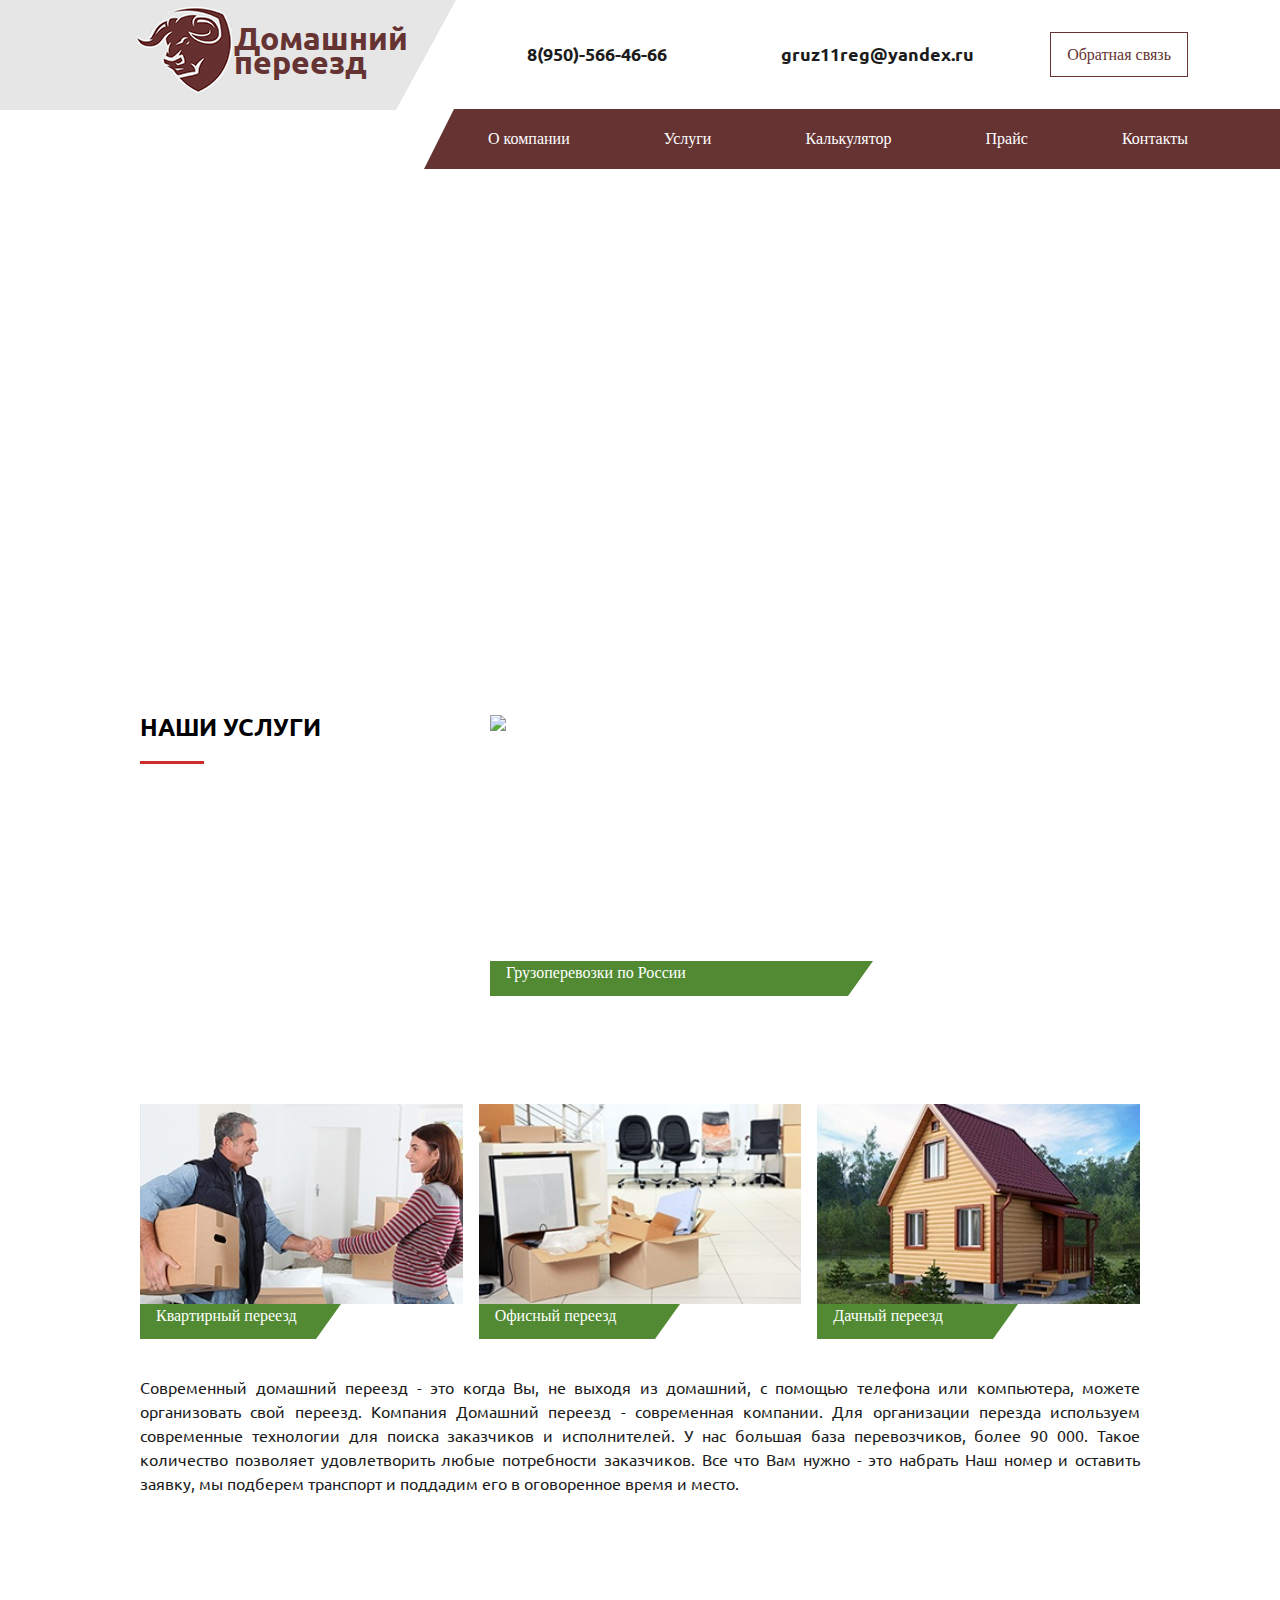
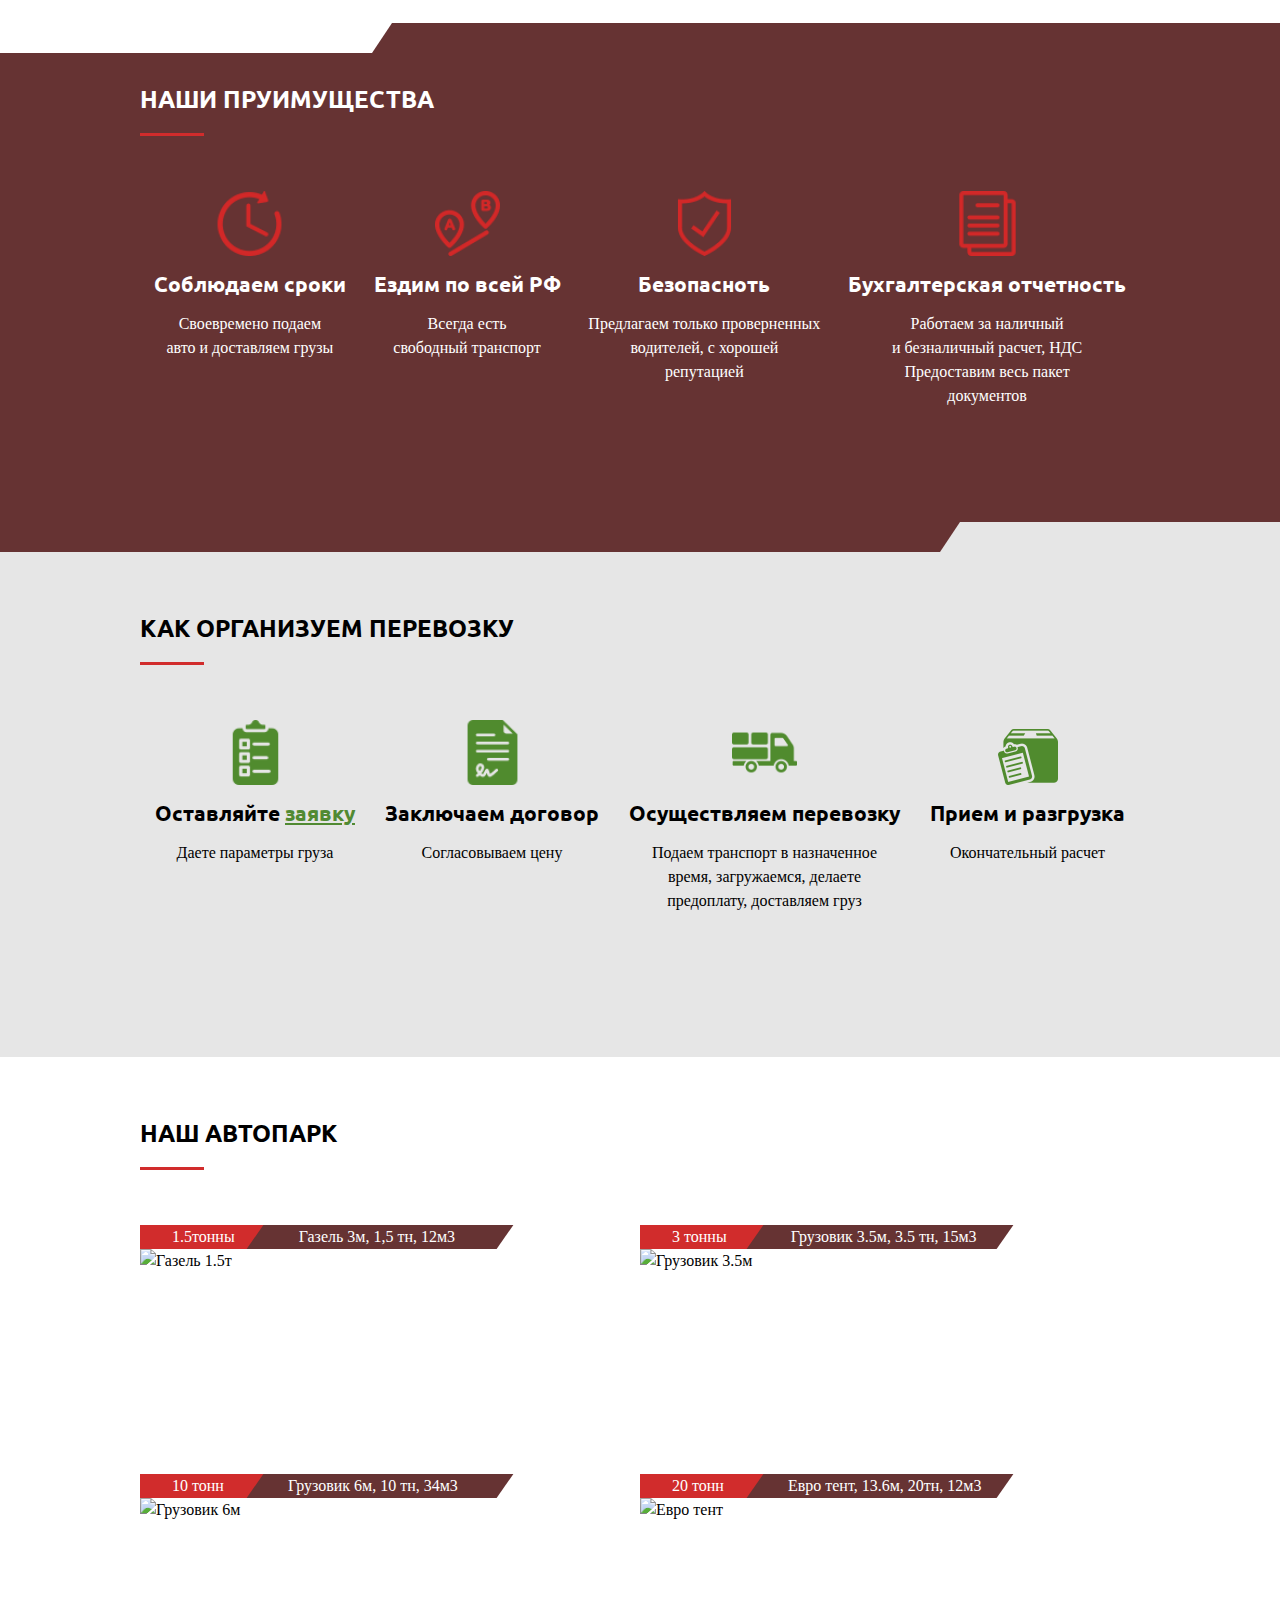
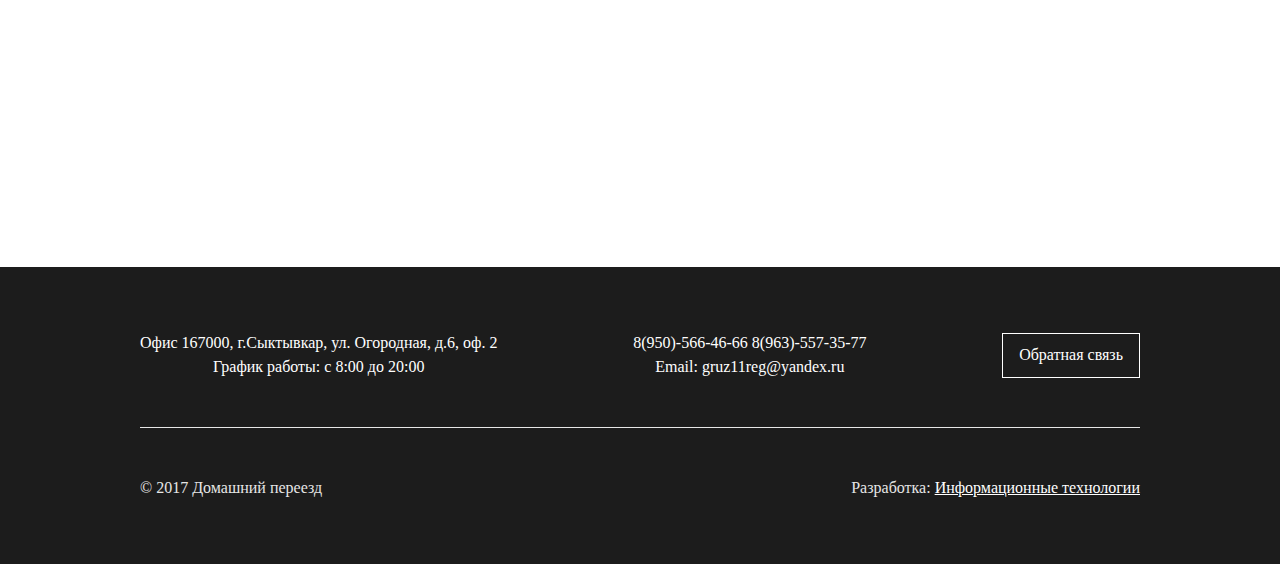
==== commit 9110a113: "." ====
--- a/index.html
+++ b/index.html
@@ -1,5 +1,5 @@
 <!DOCTYPE html>
-<html lang="en" dir="ltr">
+<html lang="en">
   <head>
     <meta charset="utf-8">
     <title>Домашний переезд</title>
@@ -9,26 +9,26 @@
   </head>
   <body>
     <div class="wrapper">
-      <header class="header">
+      <div class="content">
+
+        <header class="header">
 <!-- NAVIGATION START -->
         <nav class="nav nav__container">
-          <div class="nav__logo">
-            <img src="images/nav/logo.png" alt="Logo-Домашний переезд">
-            <a href="index.html" class="logo">
+          <a href="index.html" class="logo">
+            <img src="images/nav/logo.svg" alt="Logo-Домашний переезд">
               Домашний <br> переезд
-            </a>
-          </div>
+          </a>
           <div class="nav__main">
             <div class="nav__title">
               <ul class="nav__title-list">
                 <li class="nav__title-item phone">
-                  <a href="#" class="">8(950)-566-46-66</a>
+                  <a href="tel:+7 (950) 566 46 66" class="">8(950)-566-46-66</a>
                 </li>
                 <li class="nav__title-item email">
-                  <a href="#">gruz11reg@yandex.ru</a>
+                  <a href="mailto:gruz11reg@yandex.ru">gruz11reg@yandex.ru</a>
                 </li>
                 <li class="nav__button">
-                  <a href="#modal_ob" type="button" name="nav__button" class="button button_nav">
+                  <a href="#popup"  name="nav__button" class="button button_nav popup-link">
                     Обратная связь
                   </a>
                 </li>
@@ -82,7 +82,7 @@
               <li class="nav__link">
                 <a href="contact.html">Контакты</a>
               </li>
-              <ul class="nav__mobile">
+              <li class="nav__mobile">
                 <ul class="nav__icons">
                   <li>
                     <i class="fas fa-times"></i>
@@ -108,7 +108,7 @@
                     <a href="contact.html">Контакты</a>
                   </li>
                 </ul>
-              </ul>
+              </li>
             </ul>
           </div>
         </div>
@@ -129,45 +129,38 @@
       <div class="services__container container">
         <div class="main__content">
           <div class="services__top">
-            <div class="services__title title">
+            <div class="services__title">
               <h2>Наши услуги</h2>
             </div>
             <div class="services__subtitle">
-              <ul class="services__list">
-                <li class="services__item-img sub-img">
-                  <img src="images/banner.png" alt="russian_map" title="russian_map">
-                </li>
-                <li class="services__link-item subtitle-link active--link">
-                  <a href="#" class="services__link">Грузоперевозки по России</a>
-                </li>
-              </ul>
+              <div class="services__item">
+               <a href="#" class="services__item-img sub-img">
+                 <img src="images/banner.png" alt="russian_map" title="russian_map">
+                 <p class="services__item-text ">Грузоперевозки по России</p>
+               </a>
+             </div>
             </div>
           </div>
           <div class="services__bottom">
-            <ul class="services__list">
-              <li class="services__item-img">
-                <img src="images/img1.jpg" alt="Квартирный переезд">
-              </li>
-              <li class="services__link-item">
-                <a href="#" class="services__link">Квартирный переезд</a>
-              </li>
-            </ul>
-            <ul class="services__list">
-              <li class="services__item-img">
-                <img src="images/img2.jpg"  alt="Офисный переезд">
-              </li>
-              <li class="services__link-item">
-                <a href="#" class="services__link">Офисный переезд</a>
-              </li>
-            </ul>
-            <ul class="services__list">
-              <li class="services__item-img">
-                <img src="images/img3.jpg"  alt="Дачный переезд">
-              </li>
-              <li class="services__link-item">
-                <a href="#" class="services__link">Дачный переезд</a>
-              </li>
-            </ul>
+            <div class="services__item">
+              <a href="#" class="services__item-img">
+                <img src="images/apart__delivery.jpg" alt="Квартирный переезд">
+                <p class="services__item-text">Квартирный переезд</p>
+              </a>
+            </div>
+            <div class="services__item">
+              <a href="#" class="services__item-img">
+                <img src="images/office__delivery.jpg"  alt="Офисный переезд">
+                <p class="services__item-text">Офисный переезд</p>
+              </a>
+            </div>
+            <div class="services__item">
+              <a class="services__item-img">
+                <img src="images/house__delivery.jpg"  alt="Дачный переезд">
+                <p class="services__item-text">Дачный переезд</p>
+              </a>
+            </div>
+
           </div>
           <div class="services__description">
             <p class="services__text">Современный домашний переезд - это когда Вы, не выходя из домашний,
@@ -188,36 +181,32 @@
     <section class="advanteges">
       <div class="advanteges__container container">
         <div class="main__content">
-          <div class="advanteges__title title">
             <h2>Наши пруимущества</h2>
-          </div>
           <div class="advanteges__subtitle subtitle subtitle-list">
             <ul class="advanteges__list list-icon">
               <li class="advanteges__item item">
-                <img class="icon" src="images/icons_advanteges/time.png" alt="">
+                <img class="icon" src="images/icons_advanteges/clock.svg" alt="">
                 <div class="advanteges__description description">
                   <h3>Соблюдаем сроки</h3>
                   <p>Своевремено подаем <br>авто и доставляем грузы</p>
                 </div>
               </li>
               <li class="advanteges__item item">
-                <img class="icon" src="images/icons_advanteges/way.png" alt="">
+                <img class="icon" src="images/icons_advanteges/location.svg" alt="">
                 <div class="advanteges__description description">
                   <h3>Ездим по всей РФ</h3>
                   <p>Всегда есть <br>свободный транспорт</p>
                 </div>
               </li>
-            </ul>
-            <ul class="advanteges__list list-icon">
               <li class="advanteges__item item">
-                <img class="icon" src="images/icons_advanteges/safety.png" alt="">
+                <img class="icon" src="images/icons_advanteges/shield.svg" alt="">
                 <div class="advanteges__description description">
                   <h3>Безопасноть</h3>
                   <p>Предлагаем только проверненных <br> водителей, с хорошей <br> репутацией</p>
                 </div>
               </li>
               <li class="advanteges__item item">
-                <img class="icon" src="images/icons_advanteges/list.png" alt="">
+                <img class="icon" src="images/icons_advanteges/doc.svg" alt="">
                 <div class="advanteges__description description">
                   <h3>Бухгалтерская отчетность</h3>
                   <p>Работаем за наличный <br> и безналичный расчет, НДС <br>
@@ -234,15 +223,11 @@
     <section class="transportation">
       <div class="transportation__container container">
         <div class="main__content">
-          <div class="transportation__title title">
             <h2>Как организуем перевозку</h2>
-          </div>
           <div class="transportation__subtitle subtitle subtitle-list">
-            <!-- блок иконок начало-->
             <ul class="transportation__list list-icon">
-              <!-- иконка с описанием  начало -->
               <li class="transportation__item item">
-                <img class="icon" src="images/icons_transport/checklist.png" alt="Оставляйте заявку">
+                <img class="icon" src="images/icons_transport/request.svg" alt="Оставляйте заявку">
                 <div class="transportation__description description">
                   <h3>
                     Оставляйте
@@ -251,20 +236,15 @@
                   <p>Даете параметры груза</p>
                 </div>
               </li>
-              <!-- иконка с описанием  конец -->
               <li class="transportation__item item">
-                <img class="icon" src="images/icons_transport/document.png" alt="Заключаем договор">
+                <img class="icon" src="images/icons_transport/dogovor.svg" alt="Заключаем договор">
                 <div class="transportation__description description">
                   <h3>Заключаем договор</h3>
                   <p>Согласовываем цену</p>
                 </div>
               </li>
-            </ul>
-            <!-- блок иконок конец-->
-            <!-- блок иконок начало-->
-            <ul class="transportation__list list-icon">
               <li class="transportation__item item">
-                <img class="icon" src="images/icons_transport/truck.png" alt="Осуществляем перевозку">
+                <img class="icon" src="images/icons_transport/truck.svg" alt="Осуществляем перевозку">
                 <div class="transportation__description description">
                   <h3>Осуществляем перевозку</h3>
                   <p>Подаем транспорт в назначенное <br> время, загружаемся,
@@ -272,14 +252,13 @@
                 </div>
               </li>
               <li class="transportation__item item">
-                <img src="images/icons_transport/dev_box.png" alt="Прием и разгрузка">
+                <img src="images/icons_transport/box.svg" alt="Прием и разгрузка">
                 <div class="transportation__description description">
                   <h3>Прием и разгрузка</h3>
                   <p>Окончательный расчет</p>
                 </div>
               </li>
             </ul>
-            <!-- блок иконок конец-->
           </div>
         </div>
       </div>
@@ -289,55 +268,53 @@
     <section class="trucks">
       <div class="trucks__container container">
         <div class="main__content">
-          <div class="trucks__title title">
             <h2>Наш Автопарк</h2>
-          </div>
           <div class="trucks__category subtitle">
             <div class="trucks__description">
               <div class="trucks__list">
                 <div class="trucks__item">
-                  <div class="trucks__truckDescription">
+                  <div class="trucks__truck-description">
                     <ul class="trucks__item-description">
                       <li>1.5тонны</li>
                       <li>Газель 3м, 1,5 тн, 12м3</li>
                     </ul>
                   </div>
-                  <div class="trucks__imageTruck">
+                  <div class="trucks__image-truck">
                     <img src="images/trucks/truck1.jpg" alt="Газель 1.5т">
                   </div>
                 </div>
                 <div class="trucks__item">
-                  <div class="trucks__truckDescription">
+                  <div class="trucks__truck-description">
                     <ul class="trucks__item-description">
                       <li>3 тонны</li>
                       <li>Грузовик 3.5м, 3.5 тн, 15м3</li>
                     </ul>
                   </div>
-                  <div class="trucks__imageTruck">
+                  <div class="trucks__image-truck">
                     <img src="images/trucks/truck2.jpg" alt="Грузовик 3.5м">
                   </div>
                 </div>
               </div>
               <div class="trucks__list">
                 <div class="trucks__item">
-                  <div class="trucks__truckDescription">
+                  <div class="trucks__truck-description">
                     <ul class="trucks__item-description">
                       <li>10 тонн</li>
                       <li>Грузовик 6м, 10 тн, 34м3</li>
                     </ul>
                   </div>
-                  <div class="trucks__imageTruck">
+                  <div class="trucks__image-truck">
                     <img src="images/trucks/truck3.jpg" alt="Грузовик 6м">
                   </div>
                 </div>
                 <div class="trucks__item">
-                  <div class="trucks__truckDescription">
+                  <div class="trucks__truck-description">
                     <ul class="trucks__item-description">
                       <li>20 тонн</li>
                       <li>Евро тент, 13.6м, 20тн, 12м3</li>
                     </ul>
                   </div>
-                  <div class="trucks__imageTruck">
+                  <div class="trucks__image-truck">
                     <img src="images/trucks/truck4.jpg" alt="Евро тент">
                   </div>
                 </div>
@@ -347,6 +324,8 @@
         </div>
       </div>
     </section>
+
+  </div>
 <!-- TRUCKS END -->
 <!-- FOOTER START -->
     <footer class="footer">
@@ -363,7 +342,8 @@
             </ul>
             <ul class="footer__list">
               <li class="footer__item">
-                Тел: 8 (950) 566-46-66, 8 (963) 557-35-77
+                <a href="tel:+7 950 566 46 66">8(950)-566-46-66</a>
+                <a href="tel:+7 963 557 35 77">8(963)-557-35-77</a>
               </li>
               <li class="footer__item">
                 Email: gruz11reg@yandex.ru
@@ -371,7 +351,7 @@
             </ul>
             <ul class="footer__list">
               <li class="footer__button">
-                <a href="#modal_ob" type="button" name="nav__button" class="button footer__button">
+                <a href="#popup"  name="footeк__button" class="button footer__button popup-link">
                   Обратная связь
                 </a>
               </li>
@@ -391,49 +371,15 @@
     </div>
     </footer>
 <!-- FOOTER END -->
-    <div class="popup" id="modal">
-      <div class="popup__overlay">
-        <div class="popup__body">
-          <div class="popup__list modal_ob_list">
-            <ul>
-              <li>Оставить заявку</li>
-              <li>Закрыть</li>
-              <li>
-                <a href="#" class="popup__close button__close">
-                  <i class="fas fa-times"></i>
-                </a>
-              </li>
-            </ul>
-          </div>
-          <div class="popup__fields">
-            <form class="popup-z__container" action="index.html" method="post">
-              <label for="popup-z__name">Имя</label>
-              <input id="popup-z__name" type="text" name="name" value="Имя">
-              <label for="popup-z__phone">Телефон</label>
-              <input id="popup-z__phone" type="phone" name="phone" value="Телефон">
-              <label for="popup-z__text">Краткая информация</label>
-              <textarea name="name" rows="8" cols="80"></textarea>
-            </form>
-            <div class="custom__checkbox" >
-              <input id="custom__checkbox" type="checkbox" name="checkbox" value="checkbox">
-              <label for="custom__checkbox">Согласен на обработку <br> персональных данных </label>
-            </div>
-          </div>
-          <a href="#modal_ob" type="button" name="nav__button" class="button button__popup-z">
-            Обратная связь
-          </a>
-        </div>
-      </div>
-    </div>
   </div>
-  <div class="popup" id="modal_ob">
+
+  <div class="popup" id="popup">
     <div class="popup__overlay">
       <div class="popup__body body-modal_ob">
         <div class="popup__list">
           <ul>
             <li>Форма обратной связи</li>
-            <li>Закрыть</li>
-            <li>
+            <li>Закрыть
               <a href="#" class="popup__close button__close">
                 <i class="fas fa-times"></i>
               </a>
@@ -442,17 +388,17 @@
         </div>
         <div class="popup__fields">
           <form class="popup__container" action="index.html" method="post">
-            <label for="popup-ob__name">Ваше имя</label>
-            <input id="popup-ob__name" type="text" name="name" value="Имя">
-            <label for="popup-ob__phone">Телефон</label>
-            <input id="popup-ob__phone" type="phone" name="phone" value="Телефон">
+            <label for="popup__name">Ваше имя</label>
+            <input id="popup__name" type="text" name="name" >
+            <label for="popup__phone">Телефон</label>
+            <input id="popup__phone" type="phone" name="phone" >
           </form>
           <div class="custom__checkbox" >
-            <input id="custom__checkbox" type="checkbox" name="checkbox" value="checkbox">
+            <input id="custom__checkbox" type="checkbox" name="checkbox" >
             <label for="custom__checkbox">Согласен на обработку <br> персональных данных </label>
           </div>
         </div>
-        <a href="#modal_ob" type="button" name="nav__button" class="button button__popup-z">
+        <a  name="nav__button" class="button button__popup-z">
           Обратная связь
         </a>
       </div>
--- a/css/style.css
+++ b/css/style.css
@@ -1,10 +1,17 @@
+@import url("https://fonts.googleapis.com/css2?family=Ubuntu&display=swap");
 * {
   margin: 0;
   padding: 0;
   box-sizing: border-box; }
 
+footer {
+  flex: 0 0 auto; }
+
+html,
+body {
+  height: 100%; }
+
 html {
-  height: 100vh;
   line-height: 1.5rem;
   -webkit-text-size-adjust: 100%;
   /* 2 */ }
@@ -41,8 +48,7 @@
 body {
   margin: 0;
   padding: 0;
-  box-sizing: border-box;
-  height: 100%; }
+  box-sizing: border-box; }
 
 main {
   display: block; }
@@ -146,824 +152,6 @@
 
 [hidden] {
   display: none; }
-
-.nav__mobile {
-  display: none; }
-.nav__icons {
-  display: none;
-  padding: 1rem; }
-.nav__mobile-links {
-  position: absolute;
-  top: 0;
-  left: 0;
-  width: 100%;
-  height: 100vh;
-  z-index: -1;
-  display: flex;
-  align-items: center;
-  justify-content: center;
-  flex-direction: column;
-  background-color: #e6e6e6;
-  opacity: 0;
-  transform: scale(0);
-  transition: .5s; }
-.nav__mobile-item {
-  padding: 1.5rem; }
-  .nav__mobile-item > a {
-    font-size: 2rem;
-    color: #000; }
-  .nav__mobile-item > a:hover {
-    color: #000; }
-
-.menu_open .nav__mobile-links {
-  opacity: 1;
-  transform: scale(1); }
-
-.menu_open .nav__icons .fa-times {
-  display: block; }
-
-.menu_open .nav__icons .fa-bars {
-  display: none; }
-
-.fa-times {
-  font-size: 1.5rem;
-  color: #663333; }
-
-.fa-bars {
-  font-size: 1.5rem;
-  color: #FFF; }
-
-@media screen and (max-width: 1199px) {
-  .nav__mobile {
-    display: block; }
-
-  .nav__list {
-    justify-content: space-between; }
-
-  .nav__link {
-    display: none;
-    padding: 0 1rem;
-    font-size: 1rem;
-    color: #FFF; }
-    .nav__link:last-child {
-      padding-right: 0rem; }
-    .nav__link > a:hover {
-      color: #000; }
-
-  .nav__icons {
-    display: flex;
-    align-items: center;
-    justify-content: center;
-    flex-direction: row;
-    z-index: 10;
-    cursor: pointer; }
-
-  .nav__icons .fa-times {
-    display: none; } }
-.wrapper {
-  display: flex;
-  align-items: normal;
-  justify-content: normal;
-  flex-direction: column;
-  min-height: 100%;
-  overflow: hidden; }
-
-.header {
-  position: relative; }
-
-.main__content {
-  padding: 4rem 0; }
-
-.nav__container {
-  max-width: 1000px;
-  margin: 0 auto; }
-
-.container {
-  max-width: 1000px;
-  margin: 0 auto; }
-
-.logo {
-  display: flex;
-  align-items: center;
-  justify-content: center;
-  flex-direction: row;
-  margin: 0 5rem 0 1rem;
-  font-size: 2rem;
-  color: #663333;
-  font-weight: 900; }
-
-.nav {
-  display: flex;
-  align-items: baseline;
-  justify-content: center;
-  flex-direction: row; }
-  .nav__logo {
-    flex: 0 0 30%;
-    display: flex;
-    align-items: center;
-    justify-content: flex-end;
-    flex-direction: row; }
-  .nav__main {
-    flex: 0 0 70%;
-    z-index: 1;
-    display: flex;
-    align-items: center;
-    justify-content: center;
-    flex-direction: column;
-    align-self: flex-start;
-    background-color: #FFF; }
-  .nav__title {
-    width: 100%;
-    margin: 2rem 0; }
-  .nav__title-item > a {
-    font-size: 1.1rem;
-    color: #1c1c1c;
-    font-weight: bold; }
-  .nav__subtitle {
-    width: 100%; }
-  .nav__subtitle::before {
-    content: "";
-    position: absolute;
-    z-index: -1;
-    bottom: 0;
-    height: 0;
-    width: 100%;
-    border-bottom: 60px solid #663333;
-    border-left: 30px solid transparent;
-    transform: translateX(-4rem); }
-  .nav__link {
-    position: relative;
-    padding: 18px 0; }
-
-.nav__logo::before {
-  content: "";
-  position: absolute;
-  z-index: -1;
-  top: 0;
-  height: 0;
-  width: 100%;
-  border-top: 110px solid #e6e6e6;
-  border-right: 60px solid transparent;
-  transform: translateX(-1rem); }
-
-.button {
-  display: inline-block;
-  padding: .6rem 1rem;
-  border: 1px solid #663333;
-  background: none;
-  color: #663333;
-  cursor: pointer;
-  transition: .5s; }
-
-.button_nav:hover {
-  background-color: #663333;
-  color: #FFF; }
-
-.phone::before,
-.email::before {
-  content: "\f87b";
-  margin-right: 1rem;
-  font-family: "Font Awesome 5 Free";
-  font-weight: 900;
-  color: #663333;
-  font-size: 1.5rem; }
-
-.email::before {
-  content: "\f0e0"; }
-
-.nav__list,
-.nav__title-list {
-  display: flex;
-  align-items: center;
-  justify-content: space-between;
-  flex-direction: row; }
-
-@media screen and (max-width: 1199px) {
-  .container {
-    padding: 5rem 1rem; }
-
-  .nav {
-    flex-flow: column; }
-    .nav__main {
-      width: 100%; }
-    .nav__title {
-      margin: 0; }
-    .nav__title-list {
-      display: none; }
-    .nav__list {
-      justify-content: flex-end; }
-    .nav__logo {
-      width: 100%;
-      justify-content: center;
-      text-align: center; }
-    .nav__logo::before {
-      border-right: 0;
-      transform: translateX(0); }
-    .nav__subtitle::before {
-      left: 0;
-      border-left: 0;
-      transform: translateX(0); }
-
-  .logo {
-    margin-right: 0; } }
-.sub-nav__list {
-  display: none;
-  position: absolute;
-  top: 60px;
-  left: -25px;
-  min-width: 300px;
-  background-color: #FFF; }
-
-.nav__list > li:hover .sub-nav__list {
-  display: block; }
-
-.nav__link {
-  position: relative; }
-.nav__link:hover::before {
-  content: '';
-  position: absolute;
-  bottom: 0;
-  width: 100%;
-  height: 3px;
-  background-color: #d12c2c; }
-
-.sub-nav__link > a {
-  position: relative;
-  z-index: 10;
-  color: #000;
-  padding: .8rem 2.5rem;
-  width: 100%;
-  transition: .5s; }
-  .sub-nav__link > a:hover {
-    background-color: #d12c2c;
-    color: #FFF; }
-  .sub-nav__link > a:before {
-    content: "\f054";
-    position: absolute;
-    left: 20px;
-    color: #000;
-    font-family: "Font Awesome 5 Free";
-    font-weight: 900;
-    font-size: .7rem; }
-  .sub-nav__link > a:hover:before {
-    color: #FFF; }
-
-.sub__nav > a:before {
-  content: "\f0dd";
-  position: absolute;
-  right: -20px;
-  color: #FFF;
-  font-family: "Font Awesome 5 Free";
-  font-weight: 900;
-  font-size: 1rem; }
-
-.main {
-  flex: 1 0 auto;
-  position: relative;
-  overflow-x: hidden;
-  width: 100%;
-  height: 50vh;
-  background: url(../images/main/main.png) no-repeat center center;
-  background-size: cover; }
-  .main__container {
-    height: 100%; }
-  .main__title > h1 {
-    color: #FFF;
-    font-size: calc(35px + (50 - 35) * ((100vw - 320px) / (1920 - 320)));
-    line-height: 2.5rem; }
-
-.main__container::before {
-  content: "";
-  position: absolute;
-  bottom: 0;
-  height: 0;
-  width: 100%;
-  border-bottom: 25px solid #FFF;
-  border-left: 24px solid transparent;
-  z-index: 1;
-  transform: translateX(46rem); }
-
-.main__title {
-  display: flex;
-  align-items: flex-end;
-  justify-content: flex-end;
-  flex-direction: row;
-  height: 100%;
-  padding: 3rem 0; }
-
-@media screen and (max-width: 1199px) {
-  .main__title {
-    justify-content: center;
-    align-items: center; } }
-.title {
-  width: 100%; }
-  .title > h2 {
-    position: relative;
-    font-size: 1.5rem;
-    color: #000;
-    font-weight: bold;
-    text-transform: uppercase; }
-    .title > h2::before {
-      position: absolute;
-      content: "";
-      bottom: -25px;
-      height: 3px;
-      width: 4rem;
-      background-color: #d12c2c; }
-
-.subtitle {
-  margin: 5rem 0; }
-
-.services,
-.services__bottom,
-.services__subtitle {
-  display: flex;
-  align-items: center;
-  justify-content: center;
-  flex-direction: row; }
-
-.services {
-  flex: 1 0 auto;
-  flex-flow: column; }
-  .services__top {
-    margin: 2rem 0;
-    display: flex;
-    align-items: flex-start;
-    justify-content: normal;
-    flex-direction: row; }
-  .services__title {
-    flex: 0 0 35%; }
-  .services__subtitle {
-    flex: 0 0 65%; }
-  .services__link {
-    position: relative;
-    z-index: 1;
-    bottom: 0;
-    margin: .5rem 0;
-    padding: 0 1rem;
-    width: 60%; }
-  .services__link-item {
-    position: relative; }
-  .services__link-item:before {
-    content: "";
-    position: absolute;
-    z-index: -1;
-    left: 0;
-    height: 0%;
-    width: 65%;
-    border-top: 35px solid #518a32;
-    border-right: 25px solid transparent;
-    transition: .5s; }
-  .services__list {
-    flex: 1;
-    position: relative; }
-  .services__item-img {
-    position: relative;
-    width: 100%;
-    padding-bottom: 20%;
-    min-height: 200px; }
-  .services__list:nth-child(even) {
-    margin: 0 1rem; }
-  .services__item-img > img {
-    position: absolute;
-    top: 0;
-    left: 0;
-    width: 100%;
-    height: 100%;
-    -o-object-position: center;
-    object-position: center;
-    -o-object-fit: cover;
-    object-fit: cover; }
-  .services__text {
-    font-size: 1rem;
-    color: #1c1c1c;
-    text-align: justify; }
-  .services__description {
-    padding: 4rem 0; }
-
-.sub-img {
-  position: relative;
-  width: 100%;
-  padding-bottom: 35%;
-  min-height: 350px; }
-
-.subtitle-link {
-  position: absolute;
-  transform: translateY(-85px);
-  width: 450px; }
-
-@media screen and (max-width: 991px) {
-  .title {
-    margin-bottom: 3rem; }
-
-  .services__subtitle {
-    width: 100%; }
-  .services__list {
-    width: 100%; }
-  .services__top {
-    flex-flow: column; } }
-@media screen and (max-width: 768px) {
-  .services__bottom {
-    flex-direction: column; }
-
-  .services__list:nth-child(even) {
-    margin: 3rem 0; } }
-.advanteges {
-  flex: 1 0 auto;
-  background-color: #663333; }
-  .advanteges__container {
-    position: relative; }
-  .advanteges__title > h2 {
-    color: #FFF; }
-  .advanteges__description > p {
-    color: #FFF; }
-
-.description {
-  display: flex;
-  align-items: center;
-  justify-content: flex-start;
-  flex-direction: column;
-  margin-top: 1rem; }
-  .description > h3 {
-    margin-bottom: 1rem;
-    font-size: 1.3rem;
-    color: #FFF; }
-  .description > p {
-    text-align: center; }
-
-.list-icon {
-  display: flex;
-  align-items: baseline;
-  justify-content: space-around;
-  flex-direction: row;
-  width: 100%; }
-
-.icon {
-  height: 65px;
-  width: 65px; }
-
-.subtitle-list {
-  display: flex;
-  align-items: baseline;
-  justify-content: center;
-  flex-direction: row; }
-
-.advanteges {
-  overflow-x: hidden; }
-
-.advanteges__container::after {
-  content: "";
-  position: absolute;
-  top: 0;
-  height: 0;
-  width: 100%;
-  border-top: 30px solid #FFF;
-  border-right: 20px solid transparent;
-  z-index: 1;
-  transform: translateX(-48rem); }
-
-.advanteges__container::before {
-  content: "";
-  position: absolute;
-  bottom: 0;
-  height: 0;
-  width: 100%;
-  border-bottom: 30px solid #e6e6e6;
-  border-left: 20px solid transparent;
-  z-index: 1;
-  transform: translateX(50rem); }
-
-@media screen and (max-width: 991px) {
-  .subtitle-list {
-    flex-flow: column; }
-
-  .item {
-    margin-bottom: 1.5rem; } }
-@media screen and (max-width: 768px) {
-  .list-icon {
-    flex-flow: column;
-    justify-content: center;
-    align-items: center; } }
-.transportation {
-  flex: 1 0 auto;
-  background-color: #e6e6e6; }
-  .transportation__link {
-    color: #518a32;
-    text-decoration: underline; }
-
-.transportation__description > h3 {
-  color: #000; }
-
-.item {
-  display: flex;
-  align-items: center;
-  justify-content: flex-start;
-  flex-direction: column; }
-
-.transportation__item {
-  position: relative; }
-  .transportation__item::before {
-    position: absolute;
-    right: -50px;
-    top: 35px;
-    content: "\f30b";
-    font-family: "Font Awesome 5 Free";
-    font-weight: 900;
-    color: #000;
-    font-size: 1rem; }
-
-@media screen and (max-width: 768px) {
-  .transportation__item {
-    position: relative; }
-    .transportation__item::before {
-      position: absolute;
-      top: -25px;
-      content: "\f30b";
-      font-family: "Font Awesome 5 Free";
-      font-weight: 900;
-      color: #000;
-      font-size: 1rem; } }
-.trucks__description {
-  position: relative;
-  display: flex;
-  align-items: center;
-  justify-content: center;
-  flex-direction: column;
-  width: 100%; }
-.trucks__list {
-  display: inherit;
-  flex-flow: row;
-  width: 100%; }
-.trucks__item {
-  width: 100%; }
-.trucks__truckDescription {
-  width: 100%; }
-.trucks__item-description {
-  display: flex;
-  position: relative;
-  z-index: 1;
-  width: 100%;
-  overflow: hidden; }
-  .trucks__item-description > li {
-    margin: 0 2rem;
-    color: #FFF; }
-.trucks__imageTruck {
-  position: relative;
-  padding-bottom: 45%;
-  min-height: 175px; }
-.trucks__imageTruck > img {
-  position: absolute;
-  top: 0;
-  left: 0;
-  width: 100%;
-  height: 100%;
-  -o-object-position: center;
-  object-position: center;
-  -o-object-fit: cover;
-  object-fit: cover; }
-
-.trucks__item-description::before {
-  content: "";
-  position: absolute;
-  z-index: -1;
-  top: 0;
-  left: 0;
-  height: 100%;
-  width: 365px;
-  background-color: #663333;
-  transform: skewX(-35deg); }
-
-.trucks__item-description::after {
-  content: "";
-  position: absolute;
-  z-index: -1;
-  top: 0;
-  left: -10px;
-  height: 100%;
-  width: 125px;
-  background-color: #d12c2c;
-  transform: skewX(-35deg); }
-
-@media screen and (max-width: 991px) {
-  .trucks__list {
-    flex-flow: column; }
-
-  .trucks__item-description::before {
-    width: 300px; }
-
-  .trucks__item-description::after {
-    width: 100px; }
-
-  .trucks__item-description > li {
-    margin: 0 1rem; } }
-.footer {
-  flex: 0 0 auto;
-  background-color: #1c1c1c; }
-  .footer__title {
-    display: flex;
-    align-items: center;
-    justify-content: space-between;
-    flex-direction: row;
-    margin-bottom: 3rem; }
-  .footer__list {
-    display: flex;
-    align-items: center;
-    justify-content: center;
-    flex-direction: column; }
-  .footer__item {
-    color: #FFF; }
-  .footer__button {
-    color: #FFF;
-    border-color: #FFF; }
-  .footer__subtitle {
-    border-top: 1px solid #e6e6e6; }
-  .footer__list-sub {
-    margin-top: 3rem;
-    display: flex;
-    align-items: center;
-    justify-content: space-between;
-    flex-direction: row; }
-  .footer__item-sub {
-    color: #e6e6e6; }
-  .footer__item-sub > a {
-    text-decoration: underline; }
-
-.footer__button:hover {
-  background-color: #FFF;
-  color: #000; }
-
-@media screen and (max-width: 1199px) {
-  .footer__container {
-    padding: 5rem 1rem; } }
-@media screen and (max-width: 991px) {
-  .footer__title {
-    flex-flow: column; }
-
-  .footer__list {
-    margin-bottom: 1rem; } }
-@media screen and (max-width: 768px) {
-  .footer__list-sub {
-    flex-flow: column; }
-
-  .footer__item-sub {
-    margin-bottom: 1rem; } }
-.about {
-  flex: 1 0 auto; }
-  .about__text {
-    padding: 1rem 0; }
-
-.contact {
-  flex: 1 0 auto; }
-  .contact__subtitle {
-    margin-top: 5rem; }
-  .contact__subtitle > h3 {
-    margin-bottom: 2rem; }
-  .contact__map {
-    margin-top: 3rem; }
-  .contact__button {
-    margin: 3rem 0 5rem 0;
-    border: 1px solid #518a32;
-    color: #518a32; }
-  .contact__button:hover {
-    background-color: #518a32;
-    color: #FFF; }
-
-#map {
-  width: 100%;
-  height: 400px; }
-
-.documents {
-  flex: 1 0 auto; }
-  .documents__subtitle > h3 {
-    padding-bottom: 2rem; }
-  .documents__list, .documents__item {
-    display: flex;
-    align-items: center;
-    justify-content: flex-start;
-    flex-direction: row; }
-  .documents__item:nth-child(even) {
-    padding-left: 1rem; }
-  .documents__item > a {
-    color: #518a32;
-    text-decoration: underline;
-    padding-left: 1rem; }
-
-.requisites {
-  flex: 1 0 auto; }
-  .requisites__subtitle {
-    margin-top: 5rem; }
-  .requisites__download {
-    display: flex;
-    align-items: center;
-    justify-content: flex-start;
-    flex-direction: row; }
-  .requisites__download {
-    margin-top: 2rem; }
-  .requisites__download > a {
-    color: #518a32;
-    text-decoration: underline;
-    padding-left: 1rem; }
-
-.ourServices {
-  flex: 1 0 auto; }
-  .ourServices__subtitle {
-    margin-top: 5rem; }
-  .ourServices__description {
-    margin: 2rem 0; }
-  .ourServices__description > ul {
-    margin: 2rem 0;
-    display: flex;
-    align-items: flex-start;
-    justify-content: center;
-    flex-direction: column; }
-  .ourServices__description > ul > li {
-    position: relative;
-    display: inline-block;
-    width: 215px;
-    margin: .5rem 0;
-    padding: 0 1rem;
-    background-color: #518a32;
-    color: #FFF; }
-  .ourServices__description > ul > li:before {
-    content: '';
-    position: absolute;
-    z-index: -1;
-    top: 0;
-    left: 0;
-    width: 100%;
-    height: 100%;
-    border-top: 25px solid #518a32;
-    border-right: 25px solid transparent; }
-
-.calculator {
-  flex: 1 0 auto; }
-  .calculator__select {
-    margin-top: 5rem; }
-  .calculator__destanation {
-    display: flex;
-    align-items: normal;
-    justify-content: normal;
-    flex-direction: row; }
-  .calculator__item {
-    padding-right: 2rem;
-    display: flex;
-    align-items: normal;
-    justify-content: normal;
-    flex-direction: column; }
-
-.calculator__item > select, input {
-  min-height: 35px;
-  width: 100%;
-  padding: 0 1rem;
-  border: none;
-  background-color: #e6e6e6;
-  color: #000; }
-
-.weigh {
-  position: relative;
-  flex: 0 0 15%; }
-  .weigh:before {
-    position: absolute;
-    right: 45px;
-    bottom: 5px;
-    content: "\f0dd";
-    font-family: "Font Awesome 5 Free";
-    font-weight: 900;
-    color: #000;
-    font-size: 1rem; }
-
-.fromLocation, .toLocation {
-  flex: 0 0 30%; }
-
-@media screen and (max-width: 991px) {
-  .calculator__destanation {
-    flex-flow: column; }
-
-  .calculator__item {
-    padding-right: 0; } }
-.price {
-  flex: 1 0 auto; }
-  .price__weigh {
-    position: relative;
-    display: flex; }
-  .price__weigh::after {
-    content: '';
-    z-index: -1;
-    position: absolute;
-    top: 0;
-    left: 0;
-    border-right: 25px solid transparent;
-    border-top: 40px solid #663333;
-    width: 60%; }
-  .price__item {
-    position: relative;
-    width: 125px;
-    padding: .5rem 1rem;
-    cursor: pointer; }
-  .price__item > a {
-    position: relative;
-    color: #FFF;
-    z-index: 2; }
 
 .breadcrumb {
   margin: 1rem 0; }
@@ -985,38 +173,675 @@
       color: #000;
       font-size: .5rem; }
 
-.price__item::before {
+.checkbox {
+  position: relative;
+  padding: 1rem 0;
+  display: flex;
+  flex-flow: row-reverse; }
+  .checkbox > input {
+    flex: 0 0 30%; }
+  .checkbox > label {
+    flex: 0 0 70%; }
+
+.custom__checkbox {
+  display: flex;
+  justify-content: center;
+  position: relative;
+  margin: 1rem 0; }
+
+[type="checkbox"] {
+  position: absolute;
+  z-index: -1;
+  opacity: 0; }
+
+[type="checkbox"] + label {
+  display: inline-flex;
+  align-items: center;
+  -webkit-user-select: none;
+  -moz-user-select: none;
+  -ms-user-select: none;
+  user-select: none; }
+
+[type="checkbox"] + label::before {
   content: '';
-  z-index: -1;
-  position: absolute;
+  position: absolute;
+  display: inline-block;
   top: 0;
   left: 0;
-  border-right: 25px solid transparent;
-  border-top: 40px solid #663333;
-  width: 80%; }
-
-.price__weigh > li:hover::before {
-  content: '';
+  width: 1rem;
+  height: 1rem;
+  flex-shrink: 0;
+  flex-grow: 0;
+  border: 1px solid #663333;
+  margin-right: 0.5em;
+  background-repeat: no-repeat;
+  background-position: center center;
+  background-size: 50% 50%; }
+
+[type="checkbox"]:checked + label::before {
+  border-color: #e6e6e6;
+  background-color: #e6e6e6;
+  background-image: url("data:image/svg+xml,%3csvg xmlns='http://www.w3.org/2000/svg' viewBox='0 0 8 8'%3e%3cpath fill='%23fff' d='M6.564.75l-3.59 3.612-1.538-1.55L0 4.26 2.974 7.25 8 2.193z'/%3e%3c/svg%3e"); }
+
+.button__popup-z:hover {
+  background-color: #663333;
+  color: #FFF; }
+
+.icon {
+  height: 65px;
+  width: 65px; }
+
+.list-icon {
+  display: flex;
+  align-items: baseline;
+  justify-content: space-around;
+  flex-direction: row;
+  flex-wrap: wrap;
+  width: 100%; }
+
+@media screen and (max-width: 768px) {
+  .list-icon {
+    flex-flow: column;
+    justify-content: center;
+    align-items: center; } }
+h2 {
+  position: relative;
+  font-size: 1.5rem;
+  color: #000;
+  font-family: 'Ubuntu', sans-serif;
+  font-weight: bold;
+  text-transform: uppercase; }
+  h2::before {
+    position: absolute;
+    content: "";
+    bottom: -25px;
+    height: 3px;
+    width: 4rem;
+    background-color: #d12c2c; }
+
+.subtitle {
+  margin: 5rem 0; }
+  .subtitle-link {
+    position: absolute;
+    transform: translateY(-85px);
+    width: 450px; }
+  .subtitle-list {
+    display: flex;
+    align-items: baseline;
+    justify-content: center;
+    flex-direction: row; }
+
+@media screen and (max-width: 991px) {
+  .title {
+    margin-bottom: 3rem; }
+
+  .subtitle-list {
+    flex-flow: column; } }
+.nav__mobile {
+  display: none; }
+.nav__icons {
+  display: none;
+  padding: 1rem; }
+.nav__mobile-links {
+  position: absolute;
+  top: 0;
+  right: 0;
+  width: 35%;
+  height: 100vh;
+  z-index: -1;
+  display: flex;
+  align-items: center;
+  justify-content: center;
+  flex-direction: column;
+  background-color: #e6e6e6;
+  opacity: 0;
+  transform: translateX(100%);
+  transition: .5s; }
+.nav__mobile-item {
+  padding: 1.5rem; }
+  .nav__mobile-item > a {
+    font-size: 2rem;
+    color: #000;
+    font-family: 'Ubuntu', sans-serif; }
+  .nav__mobile-item > a:hover {
+    color: #000; }
+
+.menu_open .nav__mobile-links {
+  opacity: 1;
+  transform: translateX(0); }
+
+.menu_open .nav__icons .fa-times {
+  display: block;
+  transform: translateY(-8vh); }
+
+.menu_open .nav__icons .fa-bars {
+  display: none; }
+
+.fa-times {
+  font-size: 1.5rem;
+  color: #663333;
+  font-family: 'Ubuntu', sans-serif; }
+
+.fa-bars {
+  font-size: 1.5rem;
+  color: #FFF;
+  font-family: 'Ubuntu', sans-serif; }
+
+@media screen and (max-width: 768px) {
+  .nav__mobile-links {
+    width: 100vw; } }
+@media screen and (max-width: 1199px) {
+  .nav__mobile {
+    display: block; }
+
+  .nav__list {
+    justify-content: space-between; }
+
+  .nav__link {
+    display: none;
+    padding: 0 1rem;
+    font-size: 1rem;
+    color: #FFF;
+    font-family: 'Ubuntu', sans-serif; }
+    .nav__link:last-child {
+      padding-right: 0rem; }
+    .nav__link > a:hover {
+      color: #000; }
+
+  .nav__icons {
+    display: flex;
+    align-items: center;
+    justify-content: center;
+    flex-direction: row;
+    z-index: 10;
+    cursor: pointer; }
+
+  .nav__icons .fa-times {
+    display: none; } }
+.wrapper {
+  display: flex;
+  align-items: normal;
+  justify-content: normal;
+  flex-direction: column;
+  min-height: 100%;
+  overflow: hidden; }
+
+.content {
+  flex: 1 0 auto; }
+
+.header {
+  position: relative;
+  flex: 1 0 auto; }
+
+.nav__container {
+  max-width: 1000px;
+  margin: 0 auto; }
+
+.container {
+  max-width: 1000px;
+  margin: 0 auto; }
+
+.body_scroll {
+  overflow: hidden; }
+
+.nav {
+  display: flex;
+  align-items: baseline;
+  justify-content: center;
+  flex-direction: row; }
+  .nav__main {
+    flex: 0 0 70%;
+    z-index: 1;
+    display: flex;
+    align-items: center;
+    justify-content: center;
+    flex-direction: column;
+    align-self: flex-start;
+    background-color: #FFF; }
+  .nav__title {
+    width: 100%;
+    margin: 2rem 0; }
+  .nav__title-item > a {
+    font-size: 1.1rem;
+    color: #1c1c1c;
+    font-family: 'Ubuntu', sans-serif;
+    font-weight: bold; }
+  .nav__subtitle {
+    width: 100%; }
+  .nav__subtitle::before {
+    content: "";
+    position: absolute;
+    z-index: -1;
+    bottom: 0;
+    height: 0;
+    width: 100%;
+    border-bottom: 60px solid #663333;
+    border-left: 30px solid transparent;
+    transform: translateX(-4rem); }
+  .nav__link {
+    position: relative;
+    padding: 18px 0; }
+  .nav__link:hover::before {
+    content: '';
+    position: absolute;
+    bottom: 0;
+    width: 100%;
+    height: 3px;
+    background-color: #d12c2c; }
+
+.logo {
+  flex: 0 0 30%;
+  display: flex;
+  align-items: center;
+  justify-content: flex-end;
+  flex-direction: row;
+  margin: 0 5rem 0 1rem;
+  font-size: 2rem;
+  color: #663333;
+  font-family: 'Ubuntu', sans-serif;
+  font-weight: 900; }
+  .logo > img {
+    height: 100px;
+    width: 100px; }
+
+.logo:before {
+  content: "";
+  position: absolute;
+  z-index: -1;
+  top: 0;
+  height: 0;
+  width: 100%;
+  border-top: 110px solid #e6e6e6;
+  border-right: 60px solid transparent;
+  transform: translateX(3rem); }
+
+.button {
+  display: inline-block;
+  padding: .6rem 1rem;
+  border: 1px solid #663333;
+  background: none;
+  color: #663333;
+  cursor: pointer;
+  transition: .5s; }
+
+.button_nav:hover {
+  background-color: #663333;
+  color: #FFF; }
+
+.phone:before,
+.email:before {
+  content: "\f87b";
+  margin-right: 1rem;
+  font-family: "Font Awesome 5 Free";
+  font-weight: 900;
+  color: #663333;
+  font-size: 1.5rem; }
+
+.email:before {
+  content: "\f0e0"; }
+
+.nav__list,
+.nav__title-list {
+  display: flex;
+  align-items: center;
+  justify-content: space-between;
+  flex-direction: row; }
+
+@media screen and (max-width: 1199px) {
+  .container {
+    padding: 5rem 1rem; }
+
+  .logo {
+    width: 100%;
+    justify-content: center;
+    text-align: center; }
+    .logo:before {
+      left: 0;
+      transform: translateX(0); }
+
+  .nav {
+    flex-flow: column; }
+    .nav__main {
+      width: 100%; }
+    .nav__title {
+      margin: 0; }
+    .nav__title-list {
+      display: none; }
+    .nav__list {
+      justify-content: flex-end; }
+    .nav__subtitle::before {
+      left: 0;
+      border-left: 0;
+      transform: translateX(0); }
+
+  .logo {
+    margin-right: 0; } }
+.sub-nav__list {
+  display: none;
+  position: absolute;
+  top: 60px;
+  left: -25px;
+  min-width: 300px;
+  background-color: rgba(255, 229, 180, 0.5); }
+
+.nav__list > li:hover .sub-nav__list {
+  display: block; }
+
+.sub-nav__link > a {
+  position: relative;
+  z-index: 10;
+  color: #000;
+  padding: .8rem 2.5rem;
+  width: 100%;
+  transition: .5s; }
+  .sub-nav__link > a:hover {
+    background-color: #d12c2c;
+    color: #FFF; }
+  .sub-nav__link > a:before {
+    content: "\f054";
+    position: absolute;
+    left: 20px;
+    color: #000;
+    font-family: "Font Awesome 5 Free";
+    font-weight: 900;
+    font-size: .7rem; }
+  .sub-nav__link > a:hover:before {
+    color: #FFF; }
+
+.sub__nav > a:before {
+  content: "\f0dd";
+  position: absolute;
+  right: -20px;
+  color: #FFF;
+  font-family: "Font Awesome 5 Free";
+  font-weight: 900;
+  font-size: 1rem; }
+
+.main {
+  flex: 1 0 auto;
+  position: relative;
+  overflow-x: hidden;
+  width: 100%;
+  height: 50vh;
+  background: url(../images/main/main.png) no-repeat center center;
+  background-size: cover; }
+  .main__content {
+    padding: 4rem 0; }
+  .main__container {
+    height: 100%; }
+  .main__title > h1 {
+    color: #FFF;
+    font-size: calc(35px + (50 - 35) * ((100vw - 320px) / (1920 - 320)));
+    line-height: 2.5rem; }
+
+.main__container::before {
+  content: "";
+  position: absolute;
+  bottom: 0;
+  height: 0;
+  width: 100%;
+  border-bottom: 25px solid #FFF;
+  border-left: 24px solid transparent;
   z-index: 1;
+  transform: translateX(46rem); }
+
+.main__title {
+  display: flex;
+  align-items: flex-end;
+  justify-content: flex-end;
+  flex-direction: row;
+  height: 100%;
+  padding: 3rem 0; }
+
+@media screen and (max-width: 1199px) {
+  .main__title {
+    justify-content: center;
+    align-items: center; } }
+.services,
+.services__bottom,
+.services__subtitle {
+  display: flex;
+  align-items: center;
+  justify-content: center;
+  flex-direction: row; }
+
+.services__item-text {
+  position: absolute;
+  bottom: -40px;
+  padding: 1rem;
+  color: white;
+  width: 100%; }
+  .services__item-text:before {
+    content: "";
+    position: absolute;
+    z-index: -1;
+    left: 0;
+    height: 0%;
+    width: 11rem;
+    border-top: 35px solid #518a32;
+    border-right: 25px solid transparent;
+    transition: .5s; }
+
+.services__subtitle .services__item > a > p {
+  bottom: 4rem; }
+  .services__subtitle .services__item > a > p:before {
+    width: 55%; }
+
+.services {
+  flex: 1 0 auto;
+  flex-flow: column; }
+  .services__top {
+    margin: 2rem 0;
+    display: flex;
+    align-items: flex-start;
+    justify-content: normal;
+    flex-direction: row; }
+  .services__title {
+    flex: 0 0 35%; }
+  .services__subtitle {
+    flex: 0 0 65%; }
+  .services__item {
+    flex: 1;
+    position: relative;
+    width: 100%; }
+  .services__item-img {
+    position: relative;
+    width: 100%;
+    padding-bottom: 20%;
+    min-height: 200px; }
+  .services__item:nth-child(even) {
+    margin: 0 1rem; }
+  .services__item-img > img {
+    position: absolute;
+    top: 0;
+    left: 0;
+    width: 100%;
+    height: 100%;
+    -o-object-position: center;
+    object-position: center;
+    -o-object-fit: cover;
+    object-fit: cover;
+    z-index: -1; }
+  .services__text {
+    font-size: 1rem;
+    color: #1c1c1c;
+    font-family: 'Ubuntu', sans-serif;
+    text-align: justify; }
+  .services__description {
+    padding: 4rem 0; }
+
+.sub-img {
+  position: relative;
+  width: 100%;
+  padding-bottom: 35%;
+  min-height: 350px; }
+
+@media screen and (max-width: 991px) {
+  .services__subtitle {
+    width: 100%; }
+  .services__list {
+    width: 100%; }
+  .services__top {
+    flex-flow: column; }
+  .services__item {
+    padding: 1.5rem 0; } }
+@media screen and (max-width: 768px) {
+  .services__bottom {
+    flex-direction: column; }
+
+  .services__list:nth-child(even) {
+    margin: 3rem 0; } }
+.advanteges {
+  flex: 1 0 auto;
+  background-color: #663333; }
+  .advanteges__container {
+    position: relative; }
+  .advanteges__description > p {
+    color: #FFF; }
+
+.advanteges .main__content > h2 {
+  color: #FFF; }
+
+.description {
+  display: flex;
+  align-items: center;
+  justify-content: flex-start;
+  flex-direction: column;
+  margin-top: 1rem; }
+  .description > h3 {
+    margin-bottom: 1rem;
+    font-size: 1.3rem;
+    color: #FFF;
+    font-family: 'Ubuntu', sans-serif; }
+  .description > p {
+    text-align: center; }
+
+.advanteges__container::after {
+  content: "";
   position: absolute;
   top: 0;
   left: 0;
-  border-right: 25px solid transparent;
-  border-top: 40px solid #d12c2c;
-  width: 80%; }
-
-.price__weigh::after {
-  content: '';
-  z-index: -1;
+  height: 0;
+  width: 100%;
+  border-top: 30px solid #FFF;
+  border-right: 20px solid transparent;
+  z-index: 1;
+  transform: translateX(-48rem); }
+
+.advanteges__container::before {
+  content: "";
+  position: absolute;
+  bottom: 0;
+  left: 0;
+  height: 0;
+  width: 100%;
+  border-bottom: 30px solid #e6e6e6;
+  border-left: 20px solid transparent;
+  z-index: 1;
+  transform: translateX(50rem); }
+
+@media screen and (max-width: 991px) {
+  .item {
+    margin-bottom: 1.5rem; } }
+.transportation {
+  flex: 1 0 auto;
+  background-color: #e6e6e6; }
+  .transportation__link {
+    color: #518a32;
+    text-decoration: underline; }
+
+.transportation__description > h3 {
+  color: #000; }
+
+.item {
+  display: flex;
+  align-items: center;
+  justify-content: flex-start;
+  flex-direction: column; }
+
+.transportation__item {
+  position: relative; }
+  .transportation__item::before {
+    position: absolute;
+    right: -50px;
+    top: 35px;
+    content: "\f30b";
+    font-family: "Font Awesome 5 Free";
+    font-weight: 900;
+    color: #000;
+    font-size: 1rem; }
+
+.transportation__subtitle > ul:last-child > li:last-child::before {
+  content: ""; }
+
+@media screen and (max-width: 991px) {
+  .transportation__item {
+    position: relative; }
+    .transportation__item::before {
+      content: ""; } }
+.trucks__description {
+  position: relative;
+  display: flex;
+  align-items: center;
+  justify-content: center;
+  flex-direction: column;
+  width: 100%; }
+.trucks__list {
+  display: inherit;
+  flex-flow: row;
+  width: 100%; }
+.trucks__item {
+  width: 100%; }
+.trucks__truck-description {
+  width: 100%; }
+.trucks__item-description {
+  display: flex;
+  position: relative;
+  z-index: 1;
+  width: 100%;
+  overflow: hidden; }
+  .trucks__item-description > li {
+    margin: 0 2rem;
+    color: #FFF; }
+.trucks__image-truck {
+  position: relative;
+  padding-bottom: 45%;
+  min-height: 175px; }
+.trucks__image-truck > img {
   position: absolute;
   top: 0;
   left: 0;
-  border-right: 25px solid transparent;
-  border-top: 40px solid #663333;
-  width: 60%; }
+  width: 100%;
+  height: 100%;
+  -o-object-position: center;
+  object-position: center;
+  -o-object-fit: cover;
+  object-fit: cover; }
+
+.trucks__item-description::before {
+  content: "";
+  position: absolute;
+  z-index: -1;
+  top: 0;
+  left: 0;
+  height: 100%;
+  width: 365px;
+  background-color: #663333;
+  transform: skewX(-35deg); }
+
+.trucks__item-description::after {
+  content: "";
+  position: absolute;
+  z-index: -1;
+  top: 0;
+  left: -10px;
+  height: 100%;
+  width: 125px;
+  background-color: #d12c2c;
+  transform: skewX(-35deg); }
 
 .trucks-price {
-  display: flex;
+  display: none;
   flex-direction: row; }
   .trucks-price__image {
     padding: 1rem; }
@@ -1026,6 +851,7 @@
     width: 100%; }
   .trucks-price__picture {
     display: flex;
+    flex-wrap: wrap;
     flex: 1; }
     .trucks-price__picture__image {
       flex: 1;
@@ -1046,15 +872,294 @@
         object-fit: cover; }
   .trucks-price__description {
     flex: 1;
+    position: relative;
     background-color: #e6e6e6; }
   .trucks-price__model {
     flex: 1; }
+
+.trucks-price__description::before {
+  content: '';
+  position: absolute;
+  top: 0;
+  left: 0;
+  width: 0;
+  height: 0;
+  border-top: 30px solid #FFF;
+  border-right: 30px solid transparent; }
+
+.trucks-price__description::after {
+  content: '';
+  position: absolute;
+  right: 0;
+  bottom: 0;
+  width: 0;
+  height: 0;
+  border-bottom: 30px solid #FFF;
+  border-left: 30px solid transparent; }
+
+.trucks-price__active {
+  display: flex; }
+
+@media screen and (max-width: 768px) {
+  .trucks__list {
+    flex-flow: column; } }
+@media screen and (max-width: 991px) {
+  .trucks__item-description::before {
+    width: 300px; }
+
+  .trucks__item-description::after {
+    width: 100px; }
+
+  .trucks__item-description > li {
+    margin: 0 1rem; }
+
+  .trucks {
+    flex-flow: column; }
+    .trucks__picture {
+      flex-flow: column; }
+    .trucks__image {
+      display: flex;
+      justify-content: center; }
+
+  .trucks-price {
+    flex-direction: column; } }
+.footer {
+  flex: 0 0 auto;
+  background-color: #1c1c1c; }
+  .footer__title {
+    display: flex;
+    align-items: center;
+    justify-content: space-between;
+    flex-direction: row;
+    margin-bottom: 3rem; }
+  .footer__list {
+    display: flex;
+    align-items: center;
+    justify-content: center;
+    flex-direction: column; }
+  .footer__item {
+    color: #FFF; }
+  .footer__button {
+    color: #FFF;
+    border-color: #FFF; }
+  .footer__subtitle {
+    border-top: 1px solid #e6e6e6; }
+  .footer__list-sub {
+    margin-top: 3rem;
+    display: flex;
+    align-items: center;
+    justify-content: space-between;
+    flex-direction: row; }
+  .footer__item-sub {
+    color: #e6e6e6; }
+  .footer__item-sub > a {
+    text-decoration: underline; }
+
+.footer__button:hover {
+  background-color: #FFF;
+  color: #000; }
+
+@media screen and (max-width: 1199px) {
+  .footer__container {
+    padding: 5rem 1rem; } }
+@media screen and (max-width: 991px) {
+  .footer__title {
+    flex-flow: column; }
+
+  .footer__list {
+    margin-bottom: 1rem; } }
+@media screen and (max-width: 768px) {
+  .footer__list-sub {
+    flex-flow: column; }
+
+  .footer__item-sub {
+    margin-bottom: 1rem; } }
+.about {
+  flex: 1 0 auto; }
+  .about__text {
+    padding: 1rem 0; }
+
+.contact {
+  flex: 1 0 auto; }
+  .contact__subtitle {
+    margin-top: 5rem; }
+  .contact__subtitle > h3 {
+    margin-bottom: 2rem; }
+  .contact__map {
+    margin-top: 3rem; }
+  .contact__button {
+    margin: 3rem 0 5rem 0;
+    border: 1px solid #518a32;
+    color: #518a32; }
+  .contact__button:hover {
+    background-color: #518a32;
+    color: #FFF; }
+
+#map {
+  width: 100%;
+  height: 400px; }
+
+.documents {
+  flex: 1 0 auto; }
+  .documents__subtitle > h3 {
+    padding-bottom: 2rem; }
+  .documents__list, .documents__item {
+    display: flex;
+    align-items: center;
+    justify-content: flex-start;
+    flex-direction: row; }
+  .documents__item:nth-child(even) {
+    padding-left: 1rem; }
+  .documents__item > a {
+    color: #518a32;
+    text-decoration: underline;
+    padding-left: 1rem; }
+
+.requisites {
+  flex: 1 0 auto; }
+  .requisites__subtitle {
+    margin-top: 5rem; }
+  .requisites__download {
+    display: flex;
+    align-items: center;
+    justify-content: flex-start;
+    flex-direction: row; }
+  .requisites__download {
+    margin-top: 2rem; }
+  .requisites__download > a {
+    color: #518a32;
+    text-decoration: underline;
+    padding-left: 1rem; }
+
+.ourServices {
+  flex: 1 0 auto; }
+  .ourServices__subtitle {
+    margin-top: 5rem; }
+  .ourServices__description {
+    margin: 2rem 0; }
+  .ourServices__description > ul {
+    margin: 2rem 0;
+    display: flex;
+    align-items: flex-start;
+    justify-content: center;
+    flex-direction: column; }
+  .ourServices__description > ul > li {
+    position: relative;
+    display: inline-block;
+    width: 215px;
+    margin: .5rem 0;
+    padding: 0 1rem;
+    background-color: #518a32;
+    color: #FFF; }
+  .ourServices__description > ul > li:before {
+    content: '';
+    position: absolute;
+    z-index: -1;
+    top: 0;
+    left: 0;
+    width: 100%;
+    height: 100%;
+    border-top: 25px solid #518a32;
+    border-right: 25px solid transparent; }
+
+.calculator {
+  flex: 1 0 auto; }
+  .calculator__select {
+    margin-top: 5rem; }
+  .calculator__destanation {
+    display: flex;
+    align-items: normal;
+    justify-content: normal;
+    flex-direction: row; }
+  .calculator__item {
+    padding-right: 2rem;
+    display: flex;
+    align-items: normal;
+    justify-content: normal;
+    flex-direction: column; }
+
+.calculator__item > select, input {
+  min-height: 35px;
+  width: 100%;
+  padding: 0 1rem;
+  border: none;
+  background-color: #e6e6e6;
+  color: #000; }
+
+.weigh {
+  position: relative;
+  flex: 0 0 15%; }
+  .weigh:before {
+    position: absolute;
+    right: 45px;
+    bottom: 5px;
+    content: "\f0dd";
+    font-family: "Font Awesome 5 Free";
+    font-weight: 900;
+    color: #000;
+    font-size: 1rem; }
+
+.fromLocation, .toLocation {
+  flex: 0 0 30%; }
+
+@media screen and (max-width: 991px) {
+  .calculator__destanation {
+    flex-flow: column; }
+
+  .calculator__item {
+    padding-right: 0; } }
+.price {
+  flex: 1 0 auto; }
+  .price__weigh {
+    position: relative;
+    display: flex; }
+  .price__link {
+    overflow: hidden; }
+  .price__item {
+    position: relative;
+    width: 125px;
+    padding: .5rem 1rem;
+    cursor: pointer;
+    background-color: #663333; }
+  .price__item > a {
+    position: relative;
+    color: #FFF;
+    z-index: 2; }
+
+.price__item:last-child::before {
+  content: '';
+  position: absolute;
+  right: 0;
+  top: 0;
+  border-bottom: 40px solid #FFF;
+  border-left: 30px solid transparent; }
+
+.price__item:hover {
+  background: red; }
+
+.price__item:not(:last-child):hover::before {
+  content: '';
+  position: absolute;
+  right: 0;
+  top: 0;
+  border-bottom: 40px solid #663333;
+  border-left: 30px solid transparent; }
 
 .description-truck__list {
   flex: 1;
   margin-bottom: 1rem; }
   .description-truck__list > li:nth-child(even) {
     padding: 1rem 0; }
+
+.button__price {
+  display: flex;
+  align-items: center;
+  justify-content: center;
+  flex-direction: row; }
+  .button__price-left {
+    flex: 1; }
+  .button__price-right {
+    flex: 1; }
 
 @media screen and (max-width: 991px) {
   .price__weigh {
@@ -1065,155 +1170,110 @@
     transform: scale(0);
     width: 0; }
 
-  .trucks {
-    flex-flow: column; }
-    .trucks__picture {
-      flex-flow: column; }
-    .trucks__image {
-      display: flex;
-      justify-content: center; } }
+  .price__item::before {
+    content: '';
+    position: absolute;
+    right: 0;
+    top: 0;
+    border-bottom: 40px solid #FFF;
+    border-left: 30px solid transparent; }
+
+  .price__item:hover {
+    background: red; }
+
+  .price__item:not(:last-child):hover::before {
+    content: '';
+    position: absolute;
+    right: 0;
+    top: 0;
+    border-bottom: 40px solid #FFF;
+    border-left: 30px solid transparent; } }
 .popup {
-  display: none;
   position: fixed;
   z-index: 100;
   left: 0;
   top: 0;
   width: 100%;
-  height: 100%; }
-
-.popup__open {
-  display: block; }
-
-.popup__overlay {
-  position: absolute;
-  display: flex;
-  align-items: center;
-  justify-content: center;
-  flex-direction: column;
-  width: 100%;
   height: 100%;
-  background-color: rgba(49, 41, 41, 0.88); }
-
-.popup__body {
-  position: relative;
-  overflow-x: hidden;
-  display: flex;
-  align-items: center;
-  justify-content: center;
-  flex-direction: column;
-  width: 400px;
-  height: 600px;
-  background-color: #FFF; }
-  .popup__body > button {
-    width: 35%;
-    border: 1px solid #663333;
-    color: #663333; }
-  .popup__body:before {
-    content: "";
-    position: absolute;
-    z-index: 1;
+  transition: .6s;
+  visibility: hidden;
+  opacity: 0; }
+  .popup__overlay {
+    position: absolute;
+    display: flex;
+    align-items: center;
+    justify-content: center;
+    flex-direction: column;
+    width: 100%;
+    height: 100%;
+    background-color: rgba(49, 41, 41, 0.88); }
+  .popup__body {
+    position: relative;
+    display: flex;
+    align-items: center;
+    justify-content: center;
+    flex-direction: column;
+    width: 400px;
+    height: 600px;
+    background-color: #FFF; }
+    .popup__body > button {
+      width: 35%;
+      border: 1px solid #663333;
+      color: #663333; }
+  .popup__list {
+    position: absolute;
     top: 0;
     left: 0;
-    height: 0;
+    z-index: 1;
+    color: #663333;
     width: 100%;
-    border-top: 45px solid #633;
-    border-right: 30px solid transparent;
-    transform: translateX(-10rem); }
-
-.popup__list {
-  position: absolute;
-  top: 0;
-  left: 0;
-  z-index: 1;
-  color: #663333;
-  width: 100%; }
-  .popup__list > ul {
-    display: flex;
-    align-items: center;
-    justify-content: space-between;
-    flex-direction: row; }
-  .popup__list > ul > li:first-child {
-    color: #FFF;
-    padding-left: 6rem; }
-  .popup__list > ul > li:nth-child(2) {
-    margin-left: 3rem; }
-
-.popup__close {
-  color: #663333; }
-  .popup__close > i {
-    padding: 10px;
-    color: #663333;
-    cursor: pointer; }
-
-.popup__container {
-  max-width: 250px; }
-  .popup__container > textarea {
-    padding: .6rem;
-    width: 100%;
-    height: 120px;
-    border: none;
-    background-color: #e6e6e6; }
-
-.popup__container {
-  align-self: center; }
-  .popup__container > input {
-    border: none;
-    background-color: #e6e6e6;
-    padding: .6rem; }
-
-.checkbox {
-  position: relative;
-  padding: 1rem 0;
-  display: flex;
-  flex-flow: row-reverse; }
-  .checkbox > input {
-    flex: 0 0 30%; }
-  .checkbox > label {
-    flex: 0 0 70%; }
-
-.custom__checkbox {
-  display: flex;
-  justify-content: center;
-  position: relative;
-  margin: 1rem 0; }
-
-#custom__checkbox {
-  position: absolute;
-  z-index: -1;
-  opacity: 0; }
-
-#custom__checkbox + label {
-  display: inline-flex;
-  align-items: center;
-  -webkit-user-select: none;
-  -moz-user-select: none;
-  -ms-user-select: none;
-  user-select: none; }
-
-#custom__checkbox + label::before {
-  content: '';
-  position: absolute;
-  display: inline-block;
-  top: 0;
-  left: 0;
-  width: 1rem;
-  height: 1rem;
-  flex-shrink: 0;
-  flex-grow: 0;
-  border: 1px solid #663333;
-  margin-right: 0.5em;
-  background-repeat: no-repeat;
-  background-position: center center;
-  background-size: 50% 50%; }
-
-#custom__checkbox:checked + label::before {
-  border-color: #e6e6e6;
-  background-color: #e6e6e6;
-  background-image: url("data:image/svg+xml,%3csvg xmlns='http://www.w3.org/2000/svg' viewBox='0 0 8 8'%3e%3cpath fill='%23fff' d='M6.564.75l-3.59 3.612-1.538-1.55L0 4.26 2.974 7.25 8 2.193z'/%3e%3c/svg%3e"); }
-
-.button__popup-z:hover {
-  background-color: #663333;
-  color: #FFF; }
+    overflow: hidden; }
+    .popup__list > ul {
+      position: relative;
+      display: flex;
+      align-items: center;
+      justify-content: center;
+      flex-direction: row; }
+    .popup__list > ul:before {
+      content: '';
+      position: absolute;
+      top: 0;
+      left: -145px;
+      background-color: #663333;
+      transform: skewX(-35deg);
+      height: 100%;
+      z-index: -1;
+      width: 100%; }
+    .popup__list > ul > li:first-child {
+      color: #FFF; }
+    .popup__list > ul > li:last-child {
+      position: relative;
+      display: flex;
+      align-items: center;
+      left: 4rem; }
+  .popup__close {
+    color: #663333; }
+    .popup__close > i {
+      padding: 10px;
+      color: #663333;
+      cursor: pointer; }
+  .popup__container {
+    max-width: 250px; }
+    .popup__container > textarea {
+      padding: .6rem;
+      width: 100%;
+      height: 120px;
+      border: none;
+      background-color: #e6e6e6; }
+    .popup__container > input {
+      border: none;
+      background-color: #e6e6e6;
+      padding: .6rem; }
+
+.popup.openPopup,
+.popup__ob.openPopup {
+  opacity: 1;
+  visibility: visible; }
 
 @media screen and (max-width: 991px) {
   .popup__body {
@@ -1221,8 +1281,4 @@
 .body-modal_ob {
   height: 400px; }
 
-.modal_ob_list > ul > li:first-child {
-  color: #FFF;
-  padding-left: 4rem; }
-
 /*# sourceMappingURL=style.css.map */
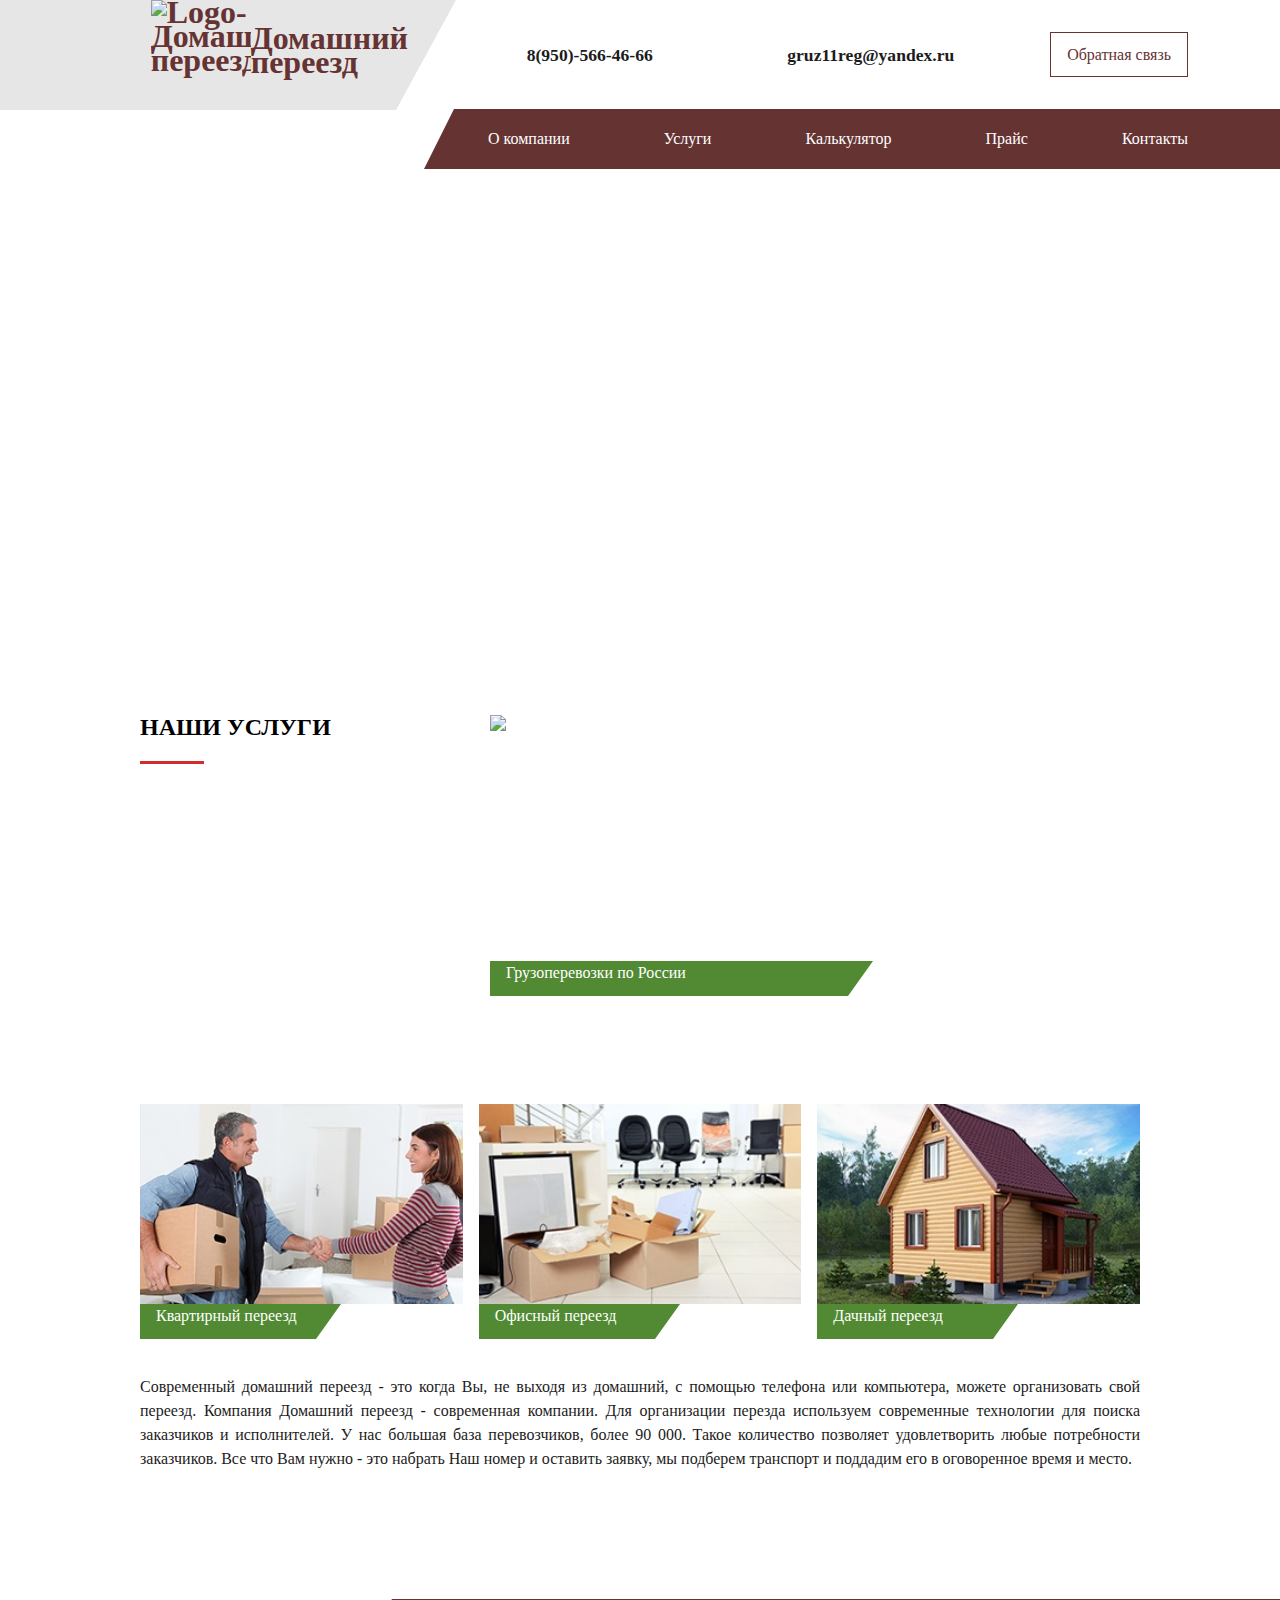
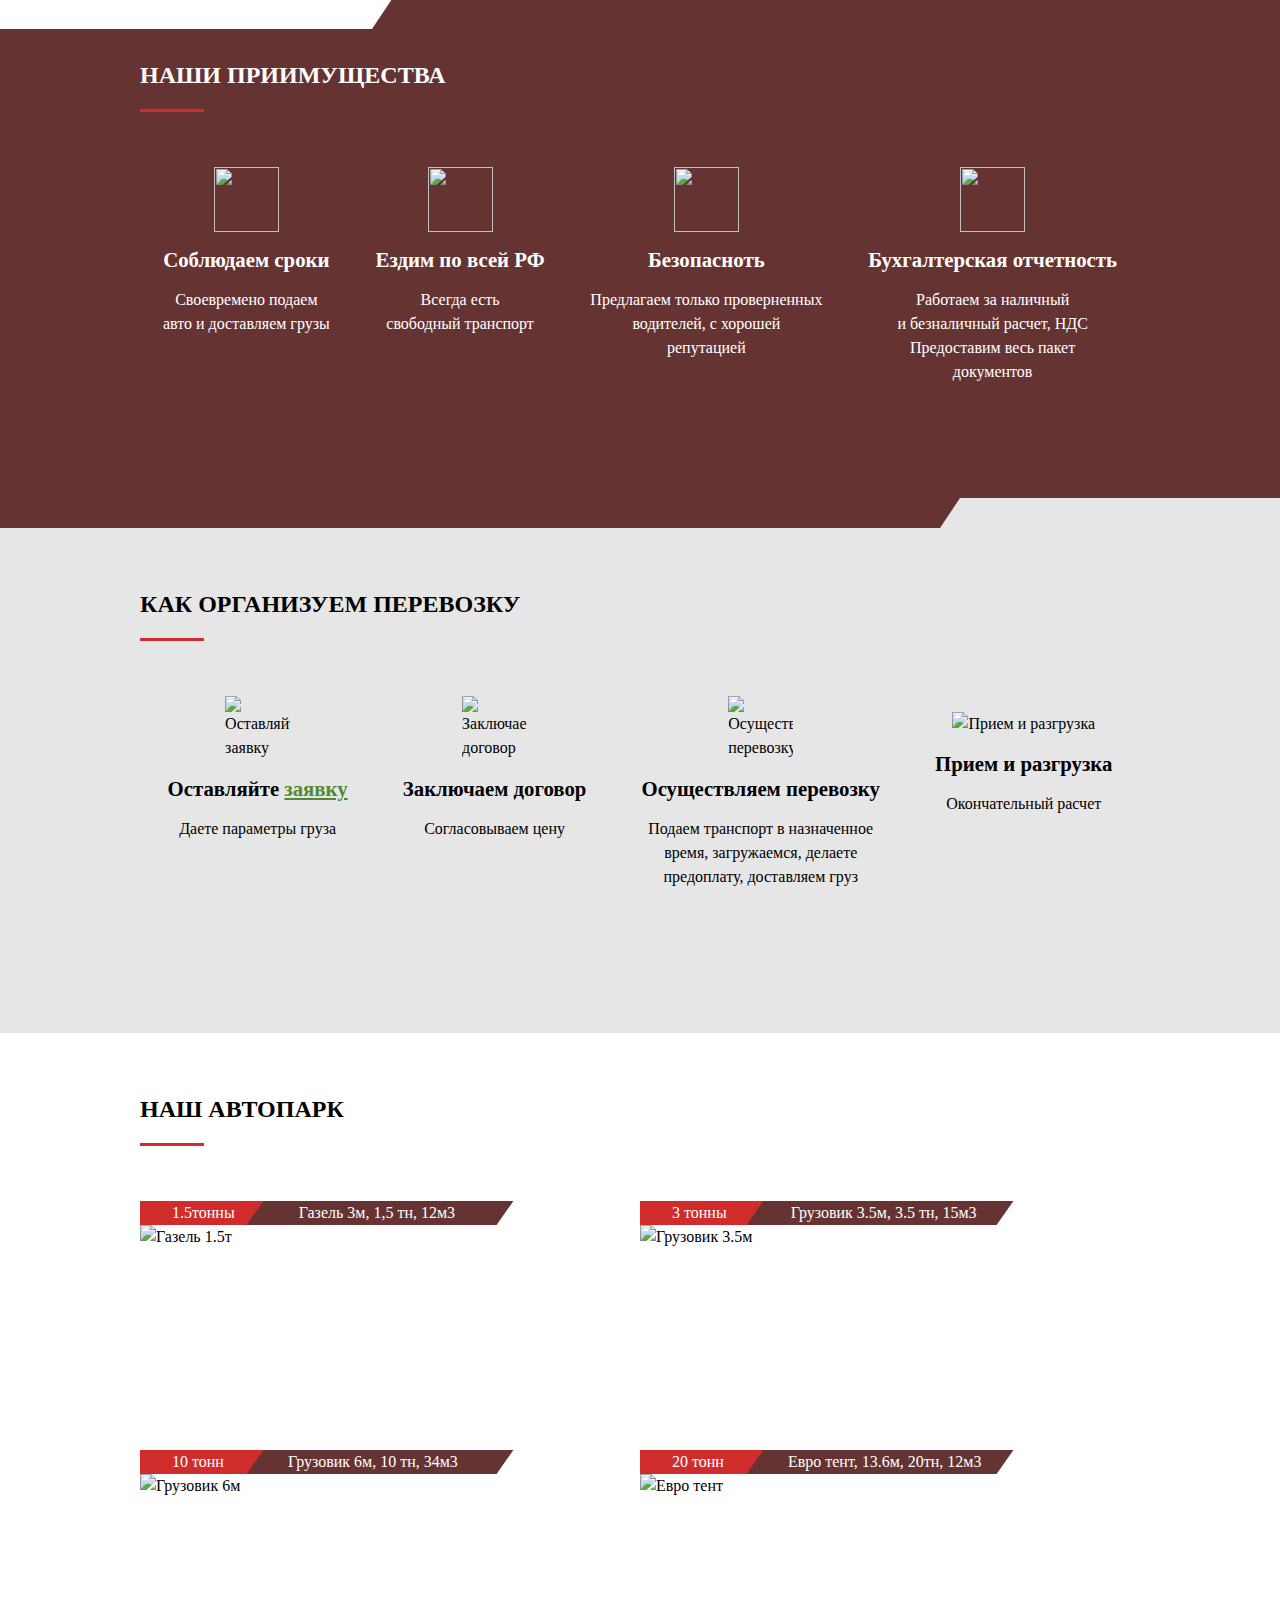
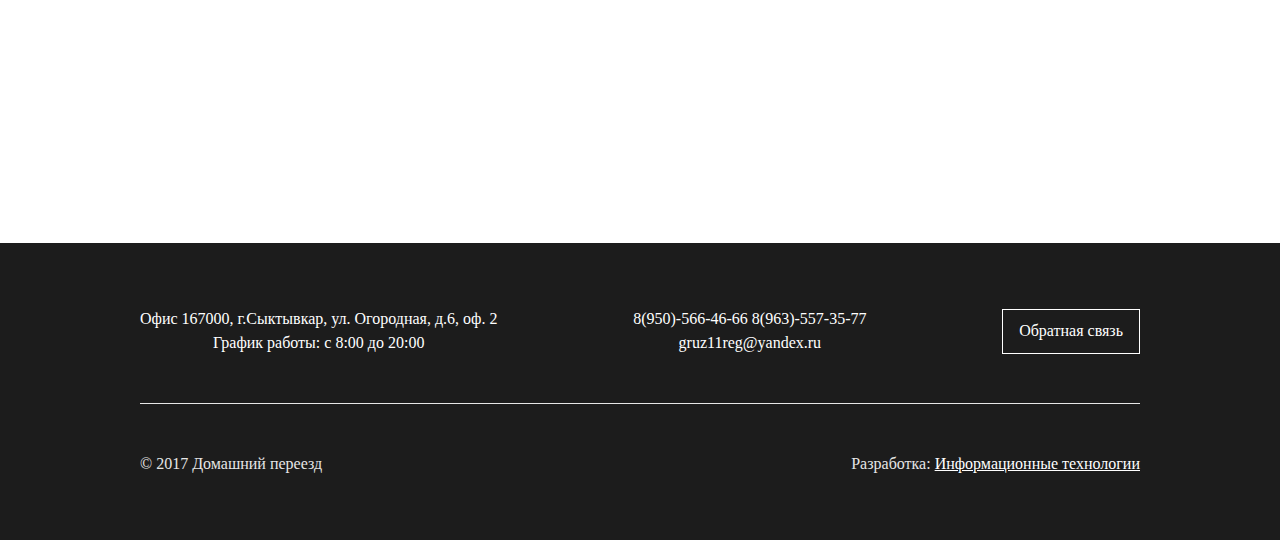
==== commit 6a089e90: "Исправлена семантика HTML, теперь тег header сам по себе, без вложенности в div. Добавлен раздел для" ====
--- a/index.html
+++ b/index.html
@@ -1,34 +1,31 @@
 <!DOCTYPE html>
-<html lang="en">
-  <head>
-    <meta charset="utf-8">
-    <title>Домашний переезд</title>
-    <meta name="viewport" content="width=device-width, initial-scale=1">
-    <link rel="stylesheet" href="css/style.css">
-    <script src='https://kit.fontawesome.com/a076d05399.js'></script>
-  </head>
-  <body>
-    <div class="wrapper">
-      <div class="content">
-
-        <header class="header">
+<html lang="en" dir="ltr">
+<head>
+  <meta charset="utf-8">
+  <title>Домашний переезд</title>
+  <meta name="viewport" content="width=device-width, initial-scale=1">
+  <link rel="stylesheet" href="css/style.css">
+  <script src='https://kit.fontawesome.com/a076d05399.js'></script>
+</head>
+<body>
+  <header class="header">
 <!-- NAVIGATION START -->
-        <nav class="nav nav__container">
+      <nav class="nav nav__container">
           <a href="index.html" class="logo">
-            <img src="images/nav/logo.svg" alt="Logo-Домашний переезд">
-              Домашний <br> переезд
+            <img src="svg/nav/logo.svg" alt="Logo-Домашний переезд">
+              <p class="logo__text">Домашний <br> переезд</p>
           </a>
           <div class="nav__main">
             <div class="nav__title">
               <ul class="nav__title-list">
                 <li class="nav__title-item phone">
-                  <a href="tel:+7 (950) 566 46 66" class="">8(950)-566-46-66</a>
+                  <a href="tel:8(950)5664666" class="">8(950)-566-46-66</a>
                 </li>
                 <li class="nav__title-item email">
                   <a href="mailto:gruz11reg@yandex.ru">gruz11reg@yandex.ru</a>
                 </li>
                 <li class="nav__button">
-                  <a href="#popup"  name="nav__button" class="button button_nav popup-link">
+                  <a href="#popup"  class="button button_nav popup-link">
                     Обратная связь
                   </a>
                 </li>
@@ -93,6 +90,11 @@
                 </ul>
                 <ul class="nav__mobile-links">
                   <li class="nav__mobile-item">
+                    <a href="index.html">
+                      <img src="svg/nav/logo.svg" alt="Logo-Домашний переезд">
+                    </a>
+                  </li>
+                  <li class="nav__mobile-item">
                     <a href="about.html">О компании</a>
                   </li>
                   <li class="nav__mobile-item">
@@ -116,6 +118,7 @@
 <!-- NAVIGATION END -->
     </header>
 <!-- MAIN START -->
+<main class="wrapper">
     <section class="main">
       <div class="main__container container">
         <div class="main__title">
@@ -134,7 +137,7 @@
             </div>
             <div class="services__subtitle">
               <div class="services__item">
-               <a href="#" class="services__item-img sub-img">
+               <a class="services__item-img sub-img" href="#">
                  <img src="images/banner.png" alt="russian_map" title="russian_map">
                  <p class="services__item-text ">Грузоперевозки по России</p>
                </a>
@@ -181,32 +184,32 @@
     <section class="advanteges">
       <div class="advanteges__container container">
         <div class="main__content">
-            <h2>Наши пруимущества</h2>
+            <h2>Наши приимущества</h2>
           <div class="advanteges__subtitle subtitle subtitle-list">
             <ul class="advanteges__list list-icon">
               <li class="advanteges__item item">
-                <img class="icon" src="images/icons_advanteges/clock.svg" alt="">
+                <img class="icon" src="svg/icons_advanteges/clock.svg" alt="">
                 <div class="advanteges__description description">
                   <h3>Соблюдаем сроки</h3>
                   <p>Своевремено подаем <br>авто и доставляем грузы</p>
                 </div>
               </li>
               <li class="advanteges__item item">
-                <img class="icon" src="images/icons_advanteges/location.svg" alt="">
+                <img class="icon" src="svg/icons_advanteges/location.svg" alt="">
                 <div class="advanteges__description description">
                   <h3>Ездим по всей РФ</h3>
                   <p>Всегда есть <br>свободный транспорт</p>
                 </div>
               </li>
               <li class="advanteges__item item">
-                <img class="icon" src="images/icons_advanteges/shield.svg" alt="">
+                <img class="icon" src="svg/icons_advanteges/shield.svg" alt="">
                 <div class="advanteges__description description">
                   <h3>Безопасноть</h3>
                   <p>Предлагаем только проверненных <br> водителей, с хорошей <br> репутацией</p>
                 </div>
               </li>
               <li class="advanteges__item item">
-                <img class="icon" src="images/icons_advanteges/doc.svg" alt="">
+                <img class="icon" src="svg/icons_advanteges/doc.svg" alt="">
                 <div class="advanteges__description description">
                   <h3>Бухгалтерская отчетность</h3>
                   <p>Работаем за наличный <br> и безналичный расчет, НДС <br>
@@ -227,24 +230,24 @@
           <div class="transportation__subtitle subtitle subtitle-list">
             <ul class="transportation__list list-icon">
               <li class="transportation__item item">
-                <img class="icon" src="images/icons_transport/request.svg" alt="Оставляйте заявку">
+                <img class="icon" src="svg/icons_transport/request.svg" alt="Оставляйте заявку">
                 <div class="transportation__description description">
                   <h3>
                     Оставляйте
-                    <a href="#" class="transportation__link">заявку</a>
+                    <a href="#popup" class="transportation__link popup-link">заявку</a>
                   </h3>
                   <p>Даете параметры груза</p>
                 </div>
               </li>
               <li class="transportation__item item">
-                <img class="icon" src="images/icons_transport/dogovor.svg" alt="Заключаем договор">
+                <img class="icon" src="svg/icons_transport/dogovor.svg" alt="Заключаем договор">
                 <div class="transportation__description description">
                   <h3>Заключаем договор</h3>
                   <p>Согласовываем цену</p>
                 </div>
               </li>
               <li class="transportation__item item">
-                <img class="icon" src="images/icons_transport/truck.svg" alt="Осуществляем перевозку">
+                <img class="icon" src="svg/icons_transport/truck.svg" alt="Осуществляем перевозку">
                 <div class="transportation__description description">
                   <h3>Осуществляем перевозку</h3>
                   <p>Подаем транспорт в назначенное <br> время, загружаемся,
@@ -252,7 +255,7 @@
                 </div>
               </li>
               <li class="transportation__item item">
-                <img src="images/icons_transport/box.svg" alt="Прием и разгрузка">
+                <img src="svg/icons_transport/box.svg" alt="Прием и разгрузка">
                 <div class="transportation__description description">
                   <h3>Прием и разгрузка</h3>
                   <p>Окончательный расчет</p>
@@ -325,7 +328,7 @@
       </div>
     </section>
 
-  </div>
+  </main>
 <!-- TRUCKS END -->
 <!-- FOOTER START -->
     <footer class="footer">
@@ -342,16 +345,16 @@
             </ul>
             <ul class="footer__list">
               <li class="footer__item">
-                <a href="tel:+7 950 566 46 66">8(950)-566-46-66</a>
-                <a href="tel:+7 963 557 35 77">8(963)-557-35-77</a>
+                <a href="tel:8(950)5664666">8(950)-566-46-66</a>
+                <a href="tel:8(963)5573577">8(963)-557-35-77</a>
               </li>
               <li class="footer__item">
-                Email: gruz11reg@yandex.ru
+                <a href="mailto:gruz11reg@yandex.ru">gruz11reg@yandex.ru</a>
               </li>
             </ul>
             <ul class="footer__list">
               <li class="footer__button">
-                <a href="#popup"  name="footeк__button" class="button footer__button popup-link">
+                <a href="#popup"  class="button footer__button popup-link">
                   Обратная связь
                 </a>
               </li>
@@ -376,31 +379,32 @@
   <div class="popup" id="popup">
     <div class="popup__overlay">
       <div class="popup__body body-modal_ob">
-        <div class="popup__list">
-          <ul>
-            <li>Форма обратной связи</li>
+          <ul class="popup__list">
+            <li>Оставить заявку</li>
             <li>Закрыть
               <a href="#" class="popup__close button__close">
                 <i class="fas fa-times"></i>
               </a>
-            </li>
           </ul>
-        </div>
         <div class="popup__fields">
           <form class="popup__container" action="index.html" method="post">
+
             <label for="popup__name">Ваше имя</label>
-            <input id="popup__name" type="text" name="name" >
+            <input id="popup__name" type="text" name="name" value="">
             <label for="popup__phone">Телефон</label>
-            <input id="popup__phone" type="phone" name="phone" >
+            <input id="popup__phone" name="phone" value="">
           </form>
           <div class="custom__checkbox" >
-            <input id="custom__checkbox" type="checkbox" name="checkbox" >
+            <input id="custom__checkbox" type="checkbox" name="checkbox" value="">
             <label for="custom__checkbox">Согласен на обработку <br> персональных данных </label>
           </div>
         </div>
-        <a  name="nav__button" class="button button__popup-z">
+        <!-- <a class="button button__popup-z">
           Обратная связь
-        </a>
+        </a> -->
+        <div>
+          <button type="button" name="button" class="button button__popup-z">Обратная связь</button>
+        </div>
       </div>
     </div>
   </div>
@@ -408,6 +412,6 @@
 			  src="https://code.jquery.com/jquery-3.5.1.js"
 			  integrity="sha256-QWo7LDvxbWT2tbbQ97B53yJnYU3WhH/C8ycbRAkjPDc="
 			  crossorigin="anonymous"></script>
-    <script type="text/javascript" src="js/script.js"></script>
+    <script src="js/script.js"></script>
   </body>
 </html>
--- a/css/style.css
+++ b/css/style.css
@@ -1,4 +1,6 @@
-@import url("https://fonts.googleapis.com/css2?family=Ubuntu&display=swap");
+@font-face {
+  font-family: "MyriadProRegular";
+  src: url("../fonts/MyriadProRegular/MyriadProRegular.woff") format("woff"); }
 * {
   margin: 0;
   padding: 0;
@@ -9,12 +11,28 @@
 
 html,
 body {
-  height: 100%; }
+  display: flex;
+  flex-direction: column;
+  align-items: normal;
+  flex-direction: column;
+  min-height: 100%; }
 
 html {
   line-height: 1.5rem;
   -webkit-text-size-adjust: 100%;
   /* 2 */ }
+
+.body_scroll {
+  overflow: hidden; }
+
+.wrapper {
+  flex: 1 0 auto;
+  min-height: 100%;
+  overflow: hidden; }
+
+.container {
+  max-width: 1000px;
+  margin: 0 auto; }
 
 a {
   display: inline-block;
@@ -248,7 +266,7 @@
   position: relative;
   font-size: 1.5rem;
   color: #000;
-  font-family: 'Ubuntu', sans-serif;
+  font-family: "MyriadProRegular";
   font-weight: bold;
   text-transform: uppercase; }
   h2::before {
@@ -283,12 +301,12 @@
   display: none;
   padding: 1rem; }
 .nav__mobile-links {
-  position: absolute;
+  position: fixed;
+  z-index: 1;
   top: 0;
   right: 0;
   width: 35%;
   height: 100vh;
-  z-index: -1;
   display: flex;
   align-items: center;
   justify-content: center;
@@ -298,17 +316,21 @@
   transform: translateX(100%);
   transition: .5s; }
 .nav__mobile-item {
+  position: relative;
   padding: 1.5rem; }
   .nav__mobile-item > a {
-    font-size: 2rem;
+    font-size: 1.7rem;
     color: #000;
-    font-family: 'Ubuntu', sans-serif; }
+    font-family: "MyriadProRegular"; }
   .nav__mobile-item > a:hover {
     color: #000; }
+.nav__mobile-item:first-child {
+  position: absolute;
+  top: 0; }
 
 .menu_open .nav__mobile-links {
-  opacity: 1;
-  transform: translateX(0); }
+  transform: translateX(0);
+  opacity: 1; }
 
 .menu_open .nav__icons .fa-times {
   display: block;
@@ -320,12 +342,12 @@
 .fa-times {
   font-size: 1.5rem;
   color: #663333;
-  font-family: 'Ubuntu', sans-serif; }
+  font-family: "MyriadProRegular"; }
 
 .fa-bars {
   font-size: 1.5rem;
   color: #FFF;
-  font-family: 'Ubuntu', sans-serif; }
+  font-family: "MyriadProRegular"; }
 
 @media screen and (max-width: 768px) {
   .nav__mobile-links {
@@ -342,33 +364,23 @@
     padding: 0 1rem;
     font-size: 1rem;
     color: #FFF;
-    font-family: 'Ubuntu', sans-serif; }
+    font-family: "MyriadProRegular"; }
     .nav__link:last-child {
       padding-right: 0rem; }
     .nav__link > a:hover {
       color: #000; }
 
   .nav__icons {
+    position: relative;
+    z-index: 10;
     display: flex;
     align-items: center;
     justify-content: center;
     flex-direction: row;
-    z-index: 10;
     cursor: pointer; }
 
   .nav__icons .fa-times {
     display: none; } }
-.wrapper {
-  display: flex;
-  align-items: normal;
-  justify-content: normal;
-  flex-direction: column;
-  min-height: 100%;
-  overflow: hidden; }
-
-.content {
-  flex: 1 0 auto; }
-
 .header {
   position: relative;
   flex: 1 0 auto; }
@@ -376,13 +388,6 @@
 .nav__container {
   max-width: 1000px;
   margin: 0 auto; }
-
-.container {
-  max-width: 1000px;
-  margin: 0 auto; }
-
-.body_scroll {
-  overflow: hidden; }
 
 .nav {
   display: flex;
@@ -391,7 +396,6 @@
   flex-direction: row; }
   .nav__main {
     flex: 0 0 70%;
-    z-index: 1;
     display: flex;
     align-items: center;
     justify-content: center;
@@ -404,14 +408,13 @@
   .nav__title-item > a {
     font-size: 1.1rem;
     color: #1c1c1c;
-    font-family: 'Ubuntu', sans-serif;
+    font-family: "MyriadProRegular";
     font-weight: bold; }
   .nav__subtitle {
     width: 100%; }
-  .nav__subtitle::before {
+  .nav__subtitle:before {
     content: "";
     position: absolute;
-    z-index: -1;
     bottom: 0;
     height: 0;
     width: 100%;
@@ -421,13 +424,6 @@
   .nav__link {
     position: relative;
     padding: 18px 0; }
-  .nav__link:hover::before {
-    content: '';
-    position: absolute;
-    bottom: 0;
-    width: 100%;
-    height: 3px;
-    background-color: #d12c2c; }
 
 .logo {
   flex: 0 0 30%;
@@ -438,7 +434,7 @@
   margin: 0 5rem 0 1rem;
   font-size: 2rem;
   color: #663333;
-  font-family: 'Ubuntu', sans-serif;
+  font-family: "MyriadProRegular";
   font-weight: 900; }
   .logo > img {
     height: 100px;
@@ -447,6 +443,7 @@
 .logo:before {
   content: "";
   position: absolute;
+  display: inline-block;
   z-index: -1;
   top: 0;
   height: 0;
@@ -456,7 +453,6 @@
   transform: translateX(3rem); }
 
 .button {
-  display: inline-block;
   padding: .6rem 1rem;
   border: 1px solid #663333;
   background: none;
@@ -487,6 +483,9 @@
   justify-content: space-between;
   flex-direction: row; }
 
+@media screen and (max-width: 768px) {
+  .logo__text {
+    display: none; } }
 @media screen and (max-width: 1199px) {
   .container {
     padding: 5rem 1rem; }
@@ -500,7 +499,8 @@
       transform: translateX(0); }
 
   .nav {
-    flex-flow: column; }
+    flex-flow: column;
+    align-items: center; }
     .nav__main {
       width: 100%; }
     .nav__title {
@@ -517,12 +517,13 @@
   .logo {
     margin-right: 0; } }
 .sub-nav__list {
-  display: none;
   position: absolute;
   top: 60px;
   left: -25px;
+  display: none;
+  z-index: 1;
   min-width: 300px;
-  background-color: rgba(255, 229, 180, 0.5); }
+  background-color: rgba(255, 229, 180, 0.7); }
 
 .nav__list > li:hover .sub-nav__list {
   display: block; }
@@ -531,9 +532,9 @@
   position: relative;
   z-index: 10;
   color: #000;
-  padding: .8rem 2.5rem;
+  padding: 0.8rem 2.5rem;
   width: 100%;
-  transition: .5s; }
+  transition: 0.5s; }
   .sub-nav__link > a:hover {
     background-color: #d12c2c;
     color: #FFF; }
@@ -544,12 +545,15 @@
     color: #000;
     font-family: "Font Awesome 5 Free";
     font-weight: 900;
-    font-size: .7rem; }
+    font-size: 0.7rem; }
   .sub-nav__link > a:hover:before {
     color: #FFF; }
 
 .sub__nav > a:before {
   content: "\f0dd";
+  width: 10px;
+  height: 10px;
+  fill: #FFF;
   position: absolute;
   right: -20px;
   color: #FFF;
@@ -573,17 +577,6 @@
     color: #FFF;
     font-size: calc(35px + (50 - 35) * ((100vw - 320px) / (1920 - 320)));
     line-height: 2.5rem; }
-
-.main__container::before {
-  content: "";
-  position: absolute;
-  bottom: 0;
-  height: 0;
-  width: 100%;
-  border-bottom: 25px solid #FFF;
-  border-left: 24px solid transparent;
-  z-index: 1;
-  transform: translateX(46rem); }
 
 .main__title {
   display: flex;
@@ -665,7 +658,7 @@
   .services__text {
     font-size: 1rem;
     color: #1c1c1c;
-    font-family: 'Ubuntu', sans-serif;
+    font-family: "MyriadProRegular";
     text-align: justify; }
   .services__description {
     padding: 4rem 0; }
@@ -712,7 +705,7 @@
     margin-bottom: 1rem;
     font-size: 1.3rem;
     color: #FFF;
-    font-family: 'Ubuntu', sans-serif; }
+    font-family: "MyriadProRegular"; }
   .description > p {
     text-align: center; }
 
@@ -902,7 +895,13 @@
 
 @media screen and (max-width: 768px) {
   .trucks__list {
-    flex-flow: column; } }
+    flex-flow: column; }
+
+  .trucks-price__model {
+    font-size: 15px; }
+
+  .trucks-price__description-model {
+    padding: 1.5rem; } }
 @media screen and (max-width: 991px) {
   .trucks__item-description::before {
     width: 300px; }
@@ -995,7 +994,7 @@
     background-color: #518a32;
     color: #FFF; }
 
-#map {
+.map {
   width: 100%;
   height: 400px; }
 
@@ -1170,6 +1169,9 @@
     transform: scale(0);
     width: 0; }
 
+  .button__price {
+    display: block; }
+
   .price__item::before {
     content: '';
     position: absolute;
@@ -1215,7 +1217,8 @@
     flex-direction: column;
     width: 400px;
     height: 600px;
-    background-color: #FFF; }
+    background-color: #FFF;
+    overflow: hidden; }
     .popup__body > button {
       width: 35%;
       border: 1px solid #663333;
@@ -1225,16 +1228,16 @@
     top: 0;
     left: 0;
     z-index: 1;
-    color: #663333;
+    display: flex;
+    align-items: center;
     width: 100%;
-    overflow: hidden; }
-    .popup__list > ul {
-      position: relative;
-      display: flex;
-      align-items: center;
-      justify-content: center;
-      flex-direction: row; }
-    .popup__list > ul:before {
+    text-align: center; }
+    .popup__list > li:first-child {
+      flex: 2;
+      color: #FFF; }
+    .popup__list > li:last-child {
+      flex: 1; }
+    .popup__list > li:first-child:before {
       content: '';
       position: absolute;
       top: 0;
@@ -1244,13 +1247,6 @@
       height: 100%;
       z-index: -1;
       width: 100%; }
-    .popup__list > ul > li:first-child {
-      color: #FFF; }
-    .popup__list > ul > li:last-child {
-      position: relative;
-      display: flex;
-      align-items: center;
-      left: 4rem; }
   .popup__close {
     color: #663333; }
     .popup__close > i {
@@ -1268,7 +1264,8 @@
     .popup__container > input {
       border: none;
       background-color: #e6e6e6;
-      padding: .6rem; }
+      padding: .6rem;
+      margin: .5rem 0; }
 
 .popup.openPopup,
 .popup__ob.openPopup {
@@ -1277,7 +1274,13 @@
 
 @media screen and (max-width: 991px) {
   .popup__body {
-    width: 300px; } }
+    width: 300px; }
+
+  .popup__list li:first-child:before {
+    left: -125px; }
+
+  .popup__list > ul > li:last-child {
+    left: 1.2rem; } }
 .body-modal_ob {
   height: 400px; }
 
